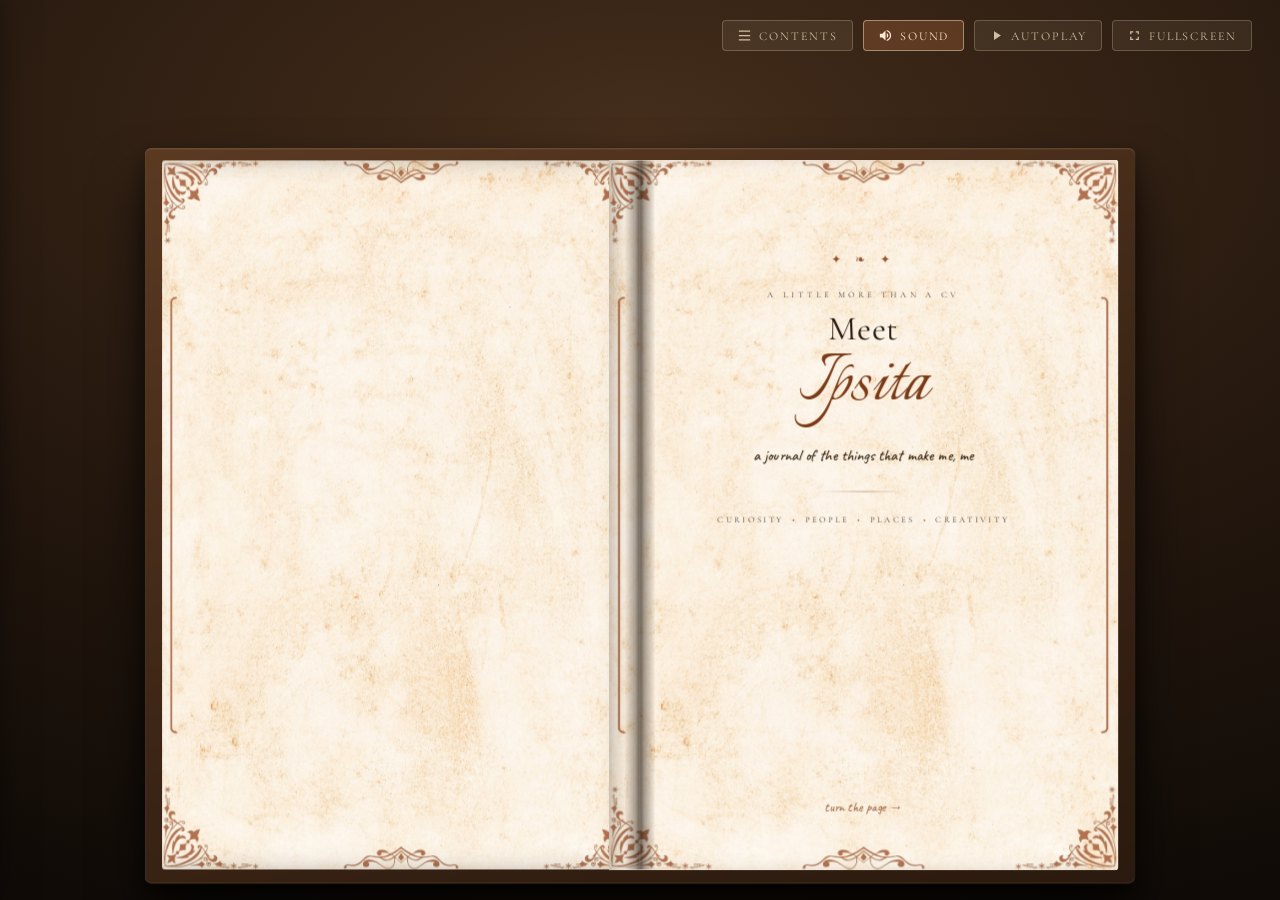
==== index.html @ 5d0238d7 "feat: Add 'So, that\'s me' closing reflection from uploads" ====
<!DOCTYPE html>
<html lang="en">
<head>
  <meta charset="UTF-8">
  <meta name="viewport" content="width=device-width, initial-scale=1.0, maximum-scale=1.0, user-scalable=no">
  <title>Ipsita — A Creative CV, Kept as a Journal</title>
  <meta name="description" content="A creative journal-style CV: A record of curiosity, people, places, and creativity.">
  <meta name="theme-color" content="#1d140d">

  <!-- Google Fonts -->
  <link rel="preconnect" href="https://fonts.googleapis.com">
  <link rel="preconnect" href="https://fonts.gstatic.com" crossorigin>
  <link href="https://fonts.googleapis.com/css2?family=Caveat:wght@400;500;600;700&family=Cormorant+Garamond:ital,wght@0,400;0,500;0,600;0,700;1,400;1,600&family=Italianno&display=swap" rel="stylesheet">
  
  <link rel="stylesheet" href="style.css">
</head>
<body>
  <div id="app-root">

    <!-- Top App Bar / Navigation Header -->
    <header class="app-header">
      <!-- Quick Action Controls -->
      <div class="header-controls">
        <button id="btn-toc" class="ctrl-btn" title="Table of Contents" aria-label="Table of Contents">
          <svg class="ctrl-icon" viewBox="0 0 24 24"><path fill="currentColor" d="M3,4H21V6H3V4M3,11H21V13H3V11M3,18H21V20H3V18Z"/></svg>
          <span class="btn-label">Contents</span>
        </button>

        <button id="btn-sound" class="ctrl-btn active" title="Toggle Sound (M)" aria-label="Toggle Sound">
          <svg class="ctrl-icon icon-sound-on" viewBox="0 0 24 24"><path fill="currentColor" d="M14,3.23V5.29C16.89,6.15 19,8.83 19,12C19,15.17 16.89,17.85 14,18.71V20.77C18.01,19.86 21,16.28 21,12C21,7.72 18.01,4.14 14,3.23M16.5,12C16.5,10.23 15.5,8.71 14,7.97V16C15.5,15.29 16.5,13.77 16.5,12M3,9V15H7L12,20V4L7,9H3Z"/></svg>
          <svg class="ctrl-icon icon-sound-off" viewBox="0 0 24 24"><path fill="currentColor" d="M12,4L9.91,6.09L12,8.18M4.27,3L3,4.27L7.73,9H3V15H7L12,20V13.27L16.25,17.53C15.58,18.04 14.83,18.45 14,18.7V20.77C15.38,20.45 16.63,19.82 17.68,18.96L19.73,21L21,19.73L4.27,3M19,12C19,12.82 18.83,13.61 18.53,14.32L20.07,15.86C20.66,14.69 21,13.39 21,12C21,7.72 18.01,4.14 14,3.23V5.29C16.89,6.15 19,8.83 19,12M16.5,12C16.5,10.23 15.5,8.71 14,7.97V10.18L16.45,12.63C16.5,12.43 16.5,12.21 16.5,12Z"/></svg>
          <span class="btn-label">Sound</span>
        </button>

        <button id="btn-autoplay" class="ctrl-btn" title="Autoplay Slideshow (P)" aria-label="Toggle Autoplay">
          <svg class="ctrl-icon icon-play" viewBox="0 0 24 24"><path fill="currentColor" d="M8,5.14V19.14L19,12.14L8,5.14Z"/></svg>
          <svg class="ctrl-icon icon-pause" viewBox="0 0 24 24"><path fill="currentColor" d="M14,19H18V5H14M6,19H10V5H6V19Z"/></svg>
          <span class="btn-label">Autoplay</span>
        </button>

        <button id="btn-fullscreen" class="ctrl-btn" title="Fullscreen (F)" aria-label="Toggle Fullscreen">
          <svg class="ctrl-icon icon-fs-enter" viewBox="0 0 24 24"><path fill="currentColor" d="M5,5H10V7H7V10H5V5M14,5H19V10H17V7H14V5M17,14H19V19H14V17H17V14M10,17V19H5V14H7V17H10Z"/></svg>
          <svg class="ctrl-icon icon-fs-exit" viewBox="0 0 24 24"><path fill="currentColor" d="M14,14H19V16H16V19H14V14M5,14H10V19H8V16H5V14M8,5H10V10H5V8H8V5M19,8V10H14V5H16V8H19Z"/></svg>
          <span class="btn-label">Fullscreen</span>
        </button>
      </div>
    </header>

    <!-- Main Stage / 3D Book Experience Viewport -->
    <main class="stage-container" id="stage-container">
      
      <!-- Scalable Book Wrapper with 3D Depth & Leather Binding Cover Shadow -->
      <div class="book-scaler" id="book-scaler">
        <div class="book-case" id="book-case">

          <!-- Outer Leather Hardcover Binding -->
          <div class="book-cover-back"></div>
          
          <!-- Book Base Shadows & Spine Ambient Gradients -->
          <div class="book-page-underlay left-underlay"></div>
          <div class="book-page-underlay right-underlay"></div>
          <div class="book-spine"></div>
          <div class="book-spine-highlight"></div>

          <!-- Click Intercept Zones for Left / Right Pages -->
          <div class="turn-click-zone left-zone" id="zone-prev" title="Previous Page (←)" aria-label="Previous Page"></div>
          <div class="turn-click-zone right-zone" id="zone-next" title="Next Page (→)" aria-label="Next Page"></div>

          <!-- ============================================== -->
          <!-- LEAF 0 : COVER (Front) / P02 ABOUT ME (Back) -->
          <!-- ============================================== -->
          <div class="leaf leaf-0" id="leaf-0">
            <!-- Front Face: Book Cover (Page 01) -->
            <div class="page-face face-front cover-page">
              <div class="page-inner cover-inner">
                <div class="journal-flourish">✦ ❧ ✦</div>
                <div class="cover-subtitle">A little more than a CV</div>
                <h1 class="cover-title">
                  Meet<br>
                  <span class="cover-name">Ipsita</span>
                </h1>
                <p class="cover-tagline">a journal of the things that make me, me</p>
                <div class="cover-divider"></div>
                <div class="cover-pillars">
                  <span>curiosity</span><i class="dot">•</i>
                  <span>people</span><i class="dot">•</i>
                  <span>places</span><i class="dot">•</i>
                  <span>creativity</span>
                </div>
                <div class="cover-prompt">turn the page →</div>
              </div>
              <div class="page-shadow"></div>
            </div>

            <!-- Back Face: Page 02 (About Me Narrative) -->
            <div class="page-face face-back">
              <div class="page-inner">
                <div class="page-header-row">
                  <span class="page-num-top">02</span>
                  <h2 class="page-headline">About Me</h2>
                </div>

                <div class="about-hero-quote">
                  “Curious by nature. Creative in thought. Driven by impact.”
                </div>

                <div class="about-cards-list">
                  <div class="about-card-item">
                    <b class="about-card-title">From Engineering to Innovation</b>
                    <p class="about-card-text">My journey has taken me from <strong>engineering machines at John Deere</strong> to exploring <strong>AI, automation and innovation</strong>, including contributing to a <strong>patent</strong>.</p>
                  </div>

                  <div class="about-card-item">
                    <b class="about-card-title">Gold Medalist & MBA Candidate</b>
                    <p class="about-card-text">A <strong>Mechanical Engineering Gold Medalist from NIT Surat</strong>, now pursuing my <strong>MBA at IIM Mumbai</strong>, I enjoy stepping into unfamiliar spaces, learning quickly and turning ideas into action.</p>
                  </div>

                  <div class="about-card-item">
                    <b class="about-card-title">What Drives Me Most</b>
                    <p class="about-card-text">What drives me most is <strong>creating meaningful impact</strong> — for people, businesses and the world around them.</p>
                  </div>
                </div>

                <div class="page-footer-num">— 2 —</div>
              </div>
              <div class="page-shadow"></div>
            </div>
          </div>

          <!-- ============================================== -->
          <!-- LEAF 1 : P03 PORTRAIT / P04 WHAT PULLS ME IN -->
          <!-- ============================================== -->
          <div class="leaf leaf-1" id="leaf-1">
            <!-- Front Face: Page 03 (Portrait Photo Spread) -->
            <div class="page-face face-front plate-face">
              <div class="page-inner plate-inner">
                <div class="plate-tag">Ipsita · Portrait</div>
                <div class="polaroid-frame polaroid-portrait polaroid-rot-1" data-photo="assets/portrait.png" data-caption="Curious by nature. Creative in thought. Driven by impact." data-note="Ipsita — Mechanical Engineering Gold Medalist (NIT Surat) & MBA Candidate (IIM Mumbai).">
                  <img src="assets/portrait.png" alt="Ipsita Portrait" class="polaroid-img portrait-img">
                  <div class="photo-expand-badge">
                    <svg viewBox="0 0 24 24"><path fill="currentColor" d="M10,21V19H6.41L10.91,14.5L9.5,13.09L5,17.59V14H3V21H10M14.5,10.91L19,6.41V10H21V3H14V5H17.59L13.09,9.5L14.5,10.91Z"/></svg>
                    <span>View</span>
                  </div>
                </div>
                <div class="plate-script">Curious by nature. Creative in thought.</div>
                <div class="page-footer-num">— 3 —</div>
              </div>
              <div class="page-shadow"></div>
            </div>

            <!-- Back Face: Page 04 (What pulls me in) -->
            <div class="page-face face-back">
              <div class="page-inner">
                <div class="page-header-row">
                  <span class="page-num-top">04</span>
                  <h2 class="page-headline">What pulls me in</h2>
                </div>

                <div class="pulls-grid">
                  <div class="pull-item">
                    <b class="pull-title">Seeing the world — really seeing it.</b>
                    <p class="pull-desc">Travel is how I understand that the world is bigger than any single perspective, mine included. I want to experience places firsthand and meet the people who make them what they are.</p>
                  </div>
                  <div class="pull-item">
                    <b class="pull-title">Creating something out of nothing.</b>
                    <p class="pull-desc">A blank page becoming a sketch, a photograph or an idea gives me a particular kind of joy. I love making.</p>
                  </div>
                  <div class="pull-item">
                    <b class="pull-title">Making people feel seen.</b>
                    <p class="pull-desc">A remembered detail, a message at the right time or simply making someone smile can change a day. That matters to me.</p>
                  </div>
                  <div class="pull-item">
                    <b class="pull-title">Growing, constantly.</b>
                    <p class="pull-desc">New skills, new perspectives and new experiences keep me moving. I never want to be finished learning.</p>
                  </div>
                </div>

                <div class="page-footer-num">— 4 —</div>
              </div>
              <div class="page-shadow"></div>
            </div>
          </div>

          <!-- ============================================== -->
          <!-- LEAF 2 : PLATE I (Places) / P06 BEAUTY -->
          <!-- ============================================== -->
          <div class="leaf leaf-2" id="leaf-2">
            <!-- Front Face: Page 05 (Plate I - Places) -->
            <div class="page-face face-front plate-face">
              <div class="page-inner plate-inner">
                <div class="plate-tag">Plate I · Places</div>
                <div class="polaroid-frame polaroid-rot-1" data-photo="assets/img1.png" data-caption="Seeing the world — really seeing it." data-note="Travel polaroids: beaches, mountains, family adventures, historic temples, and discovering the world.">
                  <img src="assets/img1.png" alt="Plate I: Places & Travel" class="polaroid-img">
                  <div class="photo-expand-badge">
                    <svg viewBox="0 0 24 24"><path fill="currentColor" d="M10,21V19H6.41L10.91,14.5L9.5,13.09L5,17.59V14H3V21H10M14.5,10.91L19,6.41V10H21V3H14V5H17.59L13.09,9.5L14.5,10.91Z"/></svg>
                    <span>View</span>
                  </div>
                </div>
                <div class="plate-script">Seeing the world — really seeing it.</div>
                <div class="page-footer-num">— 5 —</div>
              </div>
              <div class="page-shadow"></div>
            </div>

            <!-- Back Face: Page 06 (What beauty means to me) -->
            <div class="page-face face-back">
              <div class="page-inner">
                <div class="page-header-row">
                  <span class="page-num-top">06</span>
                  <h2 class="page-headline">What beauty means to me</h2>
                </div>

                <div class="essay-body">
                  <p class="essay-quote">Beauty, to me, is natural.</p>
                  <p class="essay-p">Every flower is beautiful in its own way. Every tree, every waterfall, every mountain, every feather, every animal, every imperfect little thing in nature has its own character.</p>
                  <p class="essay-p">I've realised that the most beautiful things aren't usually trying to be beautiful. They simply exist as themselves.</p>
                  <p class="essay-p">A flower doesn't need to be the biggest flower. A tree doesn't need perfect symmetry. A landscape doesn't need a filter.</p>
                  <p class="essay-p">That is what beauty means to me: <strong class="highlight-text">being fully what you are, with care rather than correction.</strong></p>
                </div>

                <div class="page-footer-num">— 6 —</div>
              </div>
              <div class="page-shadow"></div>
            </div>
          </div>

          <!-- ============================================== -->
          <!-- LEAF 3 : PLATE II (Nature) / P08 BRAND -->
          <!-- ============================================== -->
          <div class="leaf leaf-3" id="leaf-3">
            <!-- Front Face: Page 07 (Plate II - Nature) -->
            <div class="page-face face-front plate-face">
              <div class="page-inner plate-inner">
                <div class="plate-tag">Plate II · Nature</div>
                <div class="polaroid-frame polaroid-rot-2" data-photo="assets/img2.png" data-caption="“Nature doesn't try. It simply is.”" data-note="Gir National Park safari, lioness drinking, wildlife moments, and untouched natural beauty.">
                  <img src="assets/img2.png" alt="Plate II: Nature" class="polaroid-img">
                  <div class="photo-expand-badge">
                    <svg viewBox="0 0 24 24"><path fill="currentColor" d="M10,21V19H6.41L10.91,14.5L9.5,13.09L5,17.59V14H3V21H10M14.5,10.91L19,6.41V10H21V3H14V5H17.59L13.09,9.5L14.5,10.91Z"/></svg>
                    <span>View</span>
                  </div>
                </div>
                <blockquote class="plate-quote">“Nature doesn't try. It simply is.”</blockquote>
                <div class="page-footer-num">— 7 —</div>
              </div>
              <div class="page-shadow"></div>
            </div>

            <!-- Back Face: Page 08 (The L'Oréal brand I relate to most) -->
            <div class="page-face face-back">
              <div class="page-inner">
                <div class="page-header-row">
                  <span class="page-num-top">08</span>
                  <h2 class="page-headline brand-headline">The L'Oréal brand I relate to most</h2>
                </div>

                <div class="brand-showcase-box">
                  <div class="brand-logo-wrap">
                    <img src="assets/lrp-logo.png" alt="La Roche-Posay Laboratoire Dermatologique" class="brand-logo-img">
                  </div>
                  <div class="brand-divider"></div>
                  <p class="brand-motto">Quiet confidence. Care backed by understanding.</p>
                  
                  <div class="brand-copy">
                    <p class="brand-p">What draws me to La Roche-Posay is its philosophy of paying attention to what people genuinely need. It doesn't feel like beauty for the sake of beauty; it feels like care with a purpose.</p>
                    <p class="brand-p">I relate to that restraint. I would rather let something speak through what it actually does than through how loudly it presents itself.</p>
                    <p class="brand-p">There is also something very human about caring for people on the days when they don't feel their best. To me, beauty should make people feel comfortable being themselves — not pressure them into becoming someone else.</p>
                  </div>

                  <div class="brand-tagline">Care first. Confidence follows.</div>
                </div>

                <div class="page-footer-num">— 8 —</div>
              </div>
              <div class="page-shadow"></div>
            </div>
          </div>

          <!-- ============================================== -->
          <!-- LEAF 4 : P09 STRENGTHS / P10 GROWTH I -->
          <!-- ============================================== -->
          <div class="leaf leaf-4" id="leaf-4">
            <!-- Front Face: Page 09 (My strengths) -->
            <div class="page-face face-front">
              <div class="page-inner">
                <div class="page-header-row">
                  <span class="page-num-top">09</span>
                  <h2 class="page-headline">My strengths</h2>
                </div>

                <div class="traits-list">
                  <div class="trait-row">
                    <span class="trait-num">01</span>
                    <div class="trait-content">
                      <b class="trait-title">I'm comfortable being a beginner.</b>
                      <p class="trait-desc">I don't mind not knowing things. When I'm dropped into something unfamiliar, I can usually find my footing reasonably quickly — mostly because I'm not embarrassed to ask basic questions or start at the bottom.</p>
                    </div>
                  </div>

                  <div class="trait-row">
                    <span class="trait-num">02</span>
                    <div class="trait-content">
                      <b class="trait-title">I tend to notice things.</b>
                      <p class="trait-desc">Small details, a shift in someone's tone, the thing nobody quite said. I think sketching did this to me — you can't draw something until you've actually looked at it properly. It's carried over into how I read situations and people.</p>
                    </div>
                  </div>

                  <div class="trait-row">
                    <span class="trait-num">03</span>
                    <div class="trait-content">
                      <b class="trait-title">I try not to do things halfway.</b>
                      <p class="trait-desc">If I've taken something on, I'd rather give it proper attention than spread myself across too much. I'd like to think people can rely on me to see things through.</p>
                    </div>
                  </div>

                  <div class="trait-row">
                    <span class="trait-num">04</span>
                    <div class="trait-content">
                      <b class="trait-title">I care about the people I work with.</b>
                      <p class="trait-desc">Not as a strategy — I just do. I remember what people tell me, and I usually notice when someone's having a hard time. I think teams work better when someone's paying attention to that.</p>
                    </div>
                  </div>
                </div>

                <div class="traits-footer-note">
                  The same thing that makes me over-polish also makes me thorough. I'm not trying to be a different person — just a better-calibrated one.
                </div>

                <div class="page-footer-num">— 9 —</div>
              </div>
              <div class="page-shadow"></div>
            </div>

            <!-- Back Face: Page 10 (My growth edges I) -->
            <div class="page-face face-back">
              <div class="page-inner">
                <div class="page-header-row">
                  <span class="page-num-top">10</span>
                  <h2 class="page-headline">My growth edges</h2>
                </div>

                <div class="growth-cards">
                  <div class="growth-card">
                    <div class="growth-header">
                      <span class="growth-num">01</span>
                      <b class="growth-title">I can take on too much myself.</b>
                    </div>
                    <p class="growth-body">I tend to take ownership seriously, which sometimes means I try to carry more than I need to. My instinct is often to solve things myself before involving others.</p>
                    <div class="growth-action-label">What I'm doing about it:</div>
                    <p class="growth-action-text">I've started involving people earlier and being more deliberate about what actually needs my ownership versus what can be shared. I'm learning that good ownership isn't doing everything yourself — it's making sure the right things get done.</p>
                  </div>

                  <div class="growth-card">
                    <div class="growth-header">
                      <span class="growth-num">02</span>
                      <b class="growth-title">I can get too absorbed in a problem.</b>
                    </div>
                    <p class="growth-body">When something genuinely interests me, I can become deeply absorbed in figuring it out. The downside is that I sometimes lose sight of the bigger picture or spend longer than necessary on one part.</p>
                    <div class="growth-action-label">What I'm doing about it:</div>
                    <p class="growth-action-text">I now pause at natural checkpoints and ask myself: <i>Is this still the most valuable thing I could be working on?</i> It helps me step back without losing the curiosity that got me there.</p>
                  </div>
                </div>

                <div class="page-footer-num">— 10 —</div>
              </div>
              <div class="page-shadow"></div>
            </div>
          </div>

          <!-- ============================================== -->
          <!-- LEAF 5 : P11 GROWTH II / P12 THE UNFAMILIAR -->
          <!-- ============================================== -->
          <div class="leaf leaf-5" id="leaf-5">
            <!-- Front Face: Page 11 (My growth edges, continued) -->
            <div class="page-face face-front">
              <div class="page-inner">
                <div class="page-header-row">
                  <span class="page-num-top">11</span>
                  <h2 class="page-headline italic-headline">My growth edges, continued</h2>
                </div>

                <div class="growth-cards">
                  <div class="growth-card">
                    <div class="growth-header">
                      <span class="growth-num">03</span>
                      <b class="growth-title">I don't always speak up immediately.</b>
                    </div>
                    <p class="growth-body">I tend to observe before I speak. I like understanding the context and hearing different perspectives first, but sometimes that means I take longer than I should to put my own view forward.</p>
                    <div class="growth-action-label">What I'm doing about it:</div>
                    <p class="growth-action-text">I've started challenging myself to contribute earlier, even if my thought isn't fully formed. I've realised that a perspective doesn't have to be perfect to be useful.</p>
                  </div>

                  <div class="growth-card">
                    <div class="growth-header">
                      <span class="growth-num">04</span>
                      <b class="growth-title">I find it difficult to say no to interesting opportunities.</b>
                    </div>
                    <p class="growth-body">I'm naturally curious, so when something new comes up, my first instinct is usually <i>why not?</i> That can sometimes leave me juggling too many things at once.</p>
                    <div class="growth-action-label">What I'm doing about it:</div>
                    <p class="growth-action-text">I now look at what an opportunity will replace before saying yes to it. I'm learning that being curious about everything doesn't mean I have to pursue everything.</p>
                  </div>
                </div>

                <div class="growth-footer-note">
                  I'm not trying to become less curious or less involved — I'm learning to direct those instincts better.
                </div>

                <div class="page-footer-num">— 11 —</div>
              </div>
              <div class="page-shadow"></div>
            </div>

            <!-- Back Face: Page 12 (Say yes to the unfamiliar) -->
            <div class="page-face face-back">
              <div class="page-inner">
                <div class="page-header-row">
                  <span class="page-num-top">12</span>
                  <h2 class="page-headline">Say yes to the unfamiliar.</h2>
                </div>

                <div class="essay-body">
                  <p class="essay-quote">I am down for any new experience.</p>
                  <p class="essay-p">Put me somewhere I've never been, ask me to try something I've never tried, introduce me to a culture I don't know — I'm in.</p>
                  <p class="essay-p">For me, memorable moments usually begin with a little uncertainty. An adventure activity, a new performance, a wildlife sighting, a completely different landscape — I like the feeling of not knowing exactly what comes next.</p>
                  <p class="essay-p">I don't want a life that feels pre-written. I want stories I couldn't have planned.</p>
                </div>

                <div class="page-footer-num">— 12 —</div>
              </div>
              <div class="page-shadow"></div>
            </div>
          </div>

          <!-- ============================================== -->
          <!-- LEAF 6 : PLATE III (Unfamiliar) / P14 MOMENTS -->
          <!-- ============================================== -->
          <div class="leaf leaf-6" id="leaf-6">
            <!-- Front Face: Page 13 (Plate III - The unfamiliar) -->
            <div class="page-face face-front plate-face">
              <div class="page-inner plate-inner">
                <div class="plate-tag">Plate III · The unfamiliar</div>
                <div class="polaroid-frame polaroid-rot-1" data-photo="assets/img3.png" data-caption="New places. New people. New stories." data-note="Snorkeling, Kathakali traditional performance, mountain river ziplining, and parasailing.">
                  <img src="assets/img3.png" alt="Plate III: The Unfamiliar" class="polaroid-img">
                  <div class="photo-expand-badge">
                    <svg viewBox="0 0 24 24"><path fill="currentColor" d="M10,21V19H6.41L10.91,14.5L9.5,13.09L5,17.59V14H3V21H10M14.5,10.91L19,6.41V10H21V3H14V5H17.59L13.09,9.5L14.5,10.91Z"/></svg>
                    <span>View</span>
                  </div>
                </div>
                <div class="plate-script">New places. New people. New stories.</div>
                <div class="page-footer-num">— 13 —</div>
              </div>
              <div class="page-shadow"></div>
            </div>

            <!-- Back Face: Page 14 (Catch the moment) -->
            <div class="page-face face-back">
              <div class="page-inner">
                <div class="page-header-row">
                  <span class="page-num-top">14</span>
                  <h2 class="page-headline">Sometimes, I catch the moment.</h2>
                </div>

                <div class="essay-body">
                  <p class="essay-quote">A small fun fact.</p>
                  <p class="essay-p">I sometimes surprise myself by taking genuinely good photographs of nature.</p>
                  <p class="essay-p">Not for the grid. Not because I planned the shot. Just because something stopped me in my tracks — the light, a feather, a sunset, a tree in bloom — and I happened to have my camera.</p>
                </div>

                <div class="page-footer-num">— 14 —</div>
              </div>
              <div class="page-shadow"></div>
            </div>
          </div>

          <!-- ============================================== -->
          <!-- LEAF 7 : PLATE IV (Photographs) / P16 MAKING -->
          <!-- ============================================== -->
          <div class="leaf leaf-7" id="leaf-7">
            <!-- Front Face: Page 15 (Plate IV - Photographs) -->
            <div class="page-face face-front plate-face">
              <div class="page-inner plate-inner">
                <div class="plate-tag">Plate IV · Photographs</div>
                <div class="polaroid-frame polaroid-rot-2" data-photo="assets/img4.png" data-caption="I like keeping proof of the moments I almost walked past." data-note="Lake sunsets, twilight clouds, heart-shaped tree canopy, spring blooms, and floating feather.">
                  <img src="assets/img4.png" alt="Plate IV: Photographs" class="polaroid-img">
                  <div class="photo-expand-badge">
                    <svg viewBox="0 0 24 24"><path fill="currentColor" d="M10,21V19H6.41L10.91,14.5L9.5,13.09L5,17.59V14H3V21H10M14.5,10.91L19,6.41V10H21V3H14V5H17.59L13.09,9.5L14.5,10.91Z"/></svg>
                    <span>View</span>
                  </div>
                </div>
                <div class="plate-script font-smaller">I like keeping proof of the moments I almost walked past.</div>
                <div class="page-footer-num">— 15 —</div>
              </div>
              <div class="page-shadow"></div>
            </div>

            <!-- Back Face: Page 16 (I like making things) -->
            <div class="page-face face-back">
              <div class="page-inner">
                <div class="page-header-row">
                  <span class="page-num-top">16</span>
                  <h2 class="page-headline">I like making things.</h2>
                </div>

                <div class="essay-body">
                  <p class="essay-quote">Creating something out of nothing.</p>
                  <p class="essay-p">There is a feeling I chase: the moment a blank page stops being blank.</p>
                  <p class="essay-p">Sometimes it becomes a sketch. Sometimes a photograph. Sometimes an idea that didn't exist five minutes ago.</p>
                  <p class="essay-p">The medium changes. The instinct doesn't.</p>
                  <p class="essay-p">I also love noticing details — light, colour, texture, expressions, the tiny things other people walk past. Looking closely is part of how I create.</p>
                </div>

                <div class="page-footer-num">— 16 —</div>
              </div>
              <div class="page-shadow"></div>
            </div>
          </div>

          <!-- ============================================== -->
          <!-- LEAF 8 : PLATE V (Making) / P18 FIN (Back Cover) -->
          <!-- ============================================== -->
          <div class="leaf leaf-8" id="leaf-8">
            <!-- Front Face: Page 17 (Plate V - Making) -->
            <div class="page-face face-front plate-face">
              <div class="page-inner plate-inner">
                <div class="plate-tag">Plate V · Making</div>
                <div class="polaroid-frame polaroid-rot-1" data-photo="assets/img5.png" data-caption="The medium changes. The instinct doesn't." data-note="Artistic creation, hand sketches, creative craft, and personal portfolio expressions.">
                  <img src="assets/img5.png" alt="Plate V: Making" class="polaroid-img">
                  <div class="photo-expand-badge">
                    <svg viewBox="0 0 24 24"><path fill="currentColor" d="M10,21V19H6.41L10.91,14.5L9.5,13.09L5,17.59V14H3V21H10M14.5,10.91L19,6.41V10H21V3H14V5H17.59L13.09,9.5L14.5,10.91Z"/></svg>
                    <span>View</span>
                  </div>
                </div>
                <div class="plate-script">The medium changes. The instinct doesn't.</div>
                <div class="page-footer-num">— 17 —</div>
              </div>
              <div class="page-shadow"></div>
            </div>

            <!-- Back Face: Page 18 (So, that's me. / Fin.) -->
            <div class="page-face face-back closing-face">
              <div class="page-inner closing-inner">
                <div class="journal-flourish">❧ ✦ ❧</div>
                <div class="closing-me-title">So, that's me.</div>
                
                <div class="closing-statement-box">
                  <p class="closing-statement">I am curious about the world, open to experiences, drawn to beauty in its natural form, and happiest when I am learning, creating or making someone feel a little more seen.</p>
                  
                  <p class="closing-chapter">I don't have every chapter figured out yet.</p>
                  
                  <div class="closing-honestly">
                    And honestly,<br>
                    <span class="closing-like-it">I like it that way.</span>
                  </div>
                  
                  <div class="closing-signature">— Ipsita</div>
                </div>

                <div class="closing-pillars">
                  <span>curiosity</span><i class="dot">•</i>
                  <span>people</span><i class="dot">•</i>
                  <span>places</span><i class="dot">•</i>
                  <span>creativity</span>
                </div>

                <!-- Personal Seal Wax Stamp -->
                <div class="wax-seal" title="Ipsita's Seal">
                  <span class="seal-letter">I</span>
                </div>

                <div class="closing-footer-box">
                  <div class="closing-byline">Written and assembled by Ipsita</div>
                  <div class="page-footer-num">— 18 —</div>
                </div>
              </div>
              <div class="page-shadow"></div>
            </div>
          </div>

        </div>
      </div>

    </main>

    <!-- Bottom Navigation Bar & Timeline Scrubber -->
    <footer class="app-footer">
      <div class="footer-nav-container">
        <button id="btn-prev" class="nav-arrow-btn" aria-label="Previous Spread (←)">
          <svg viewBox="0 0 24 24"><path fill="currentColor" d="M15.41,16.58L10.83,12L15.41,7.41L14,6L8,12L14,18L15.41,16.58Z"/></svg>
          <span>Back</span>
        </button>

        <!-- Timeline Scrubber & Thumbnails -->
        <div class="timeline-slider-wrap">
          <div class="page-indicator-badge" id="page-counter-badge">Cover</div>
          
          <div class="timeline-track" id="timeline-track">
            <div class="timeline-progress" id="timeline-progress"></div>
            <!-- Interactive page node dots for 9 leaves -->
            <button class="time-node active" data-flip="0" title="Cover"></button>
            <button class="time-node" data-flip="1" title="Pages 2 – 3: About Me & Portrait"></button>
            <button class="time-node" data-flip="2" title="Pages 4 – 5: What pulls me in & Plate I"></button>
            <button class="time-node" data-flip="3" title="Pages 6 – 7: Beauty & Plate II"></button>
            <button class="time-node" data-flip="4" title="Pages 8 – 9: Brand & Strengths"></button>
            <button class="time-node" data-flip="5" title="Pages 10 – 11: Growth Edges"></button>
            <button class="time-node" data-flip="6" title="Pages 12 – 13: The Unfamiliar & Plate III"></button>
            <button class="time-node" data-flip="7" title="Pages 14 – 15: Moments & Plate IV"></button>
            <button class="time-node" data-flip="8" title="Pages 16 – 17: Making & Plate V"></button>
            <button class="time-node" data-flip="9" title="Page 18: Fin."></button>
          </div>
        </div>

        <button id="btn-next" class="nav-arrow-btn" aria-label="Next Spread (→)">
          <span>Next</span>
          <svg viewBox="0 0 24 24"><path fill="currentColor" d="M8.59,16.58L13.17,12L8.59,7.41L10,6L16,12L10,18L8.59,16.58Z"/></svg>
        </button>
      </div>

      <!-- Quick Hint -->
      <div class="footer-shortcuts-hint">
        Use <kbd>←</kbd> <kbd>→</kbd> or click page edges &bull; Swipe on mobile &bull; <kbd>M</kbd> Mute &bull; <kbd>F</kbd> Fullscreen
      </div>
    </footer>

    <!-- Table of Contents Slide-Out Drawer -->
    <aside class="toc-drawer" id="toc-drawer" aria-hidden="true">
      <div class="toc-header">
        <div class="toc-title-box">
          <span class="toc-sub">Journal Index</span>
          <h3 class="toc-title">Table of Contents</h3>
        </div>
        <button id="btn-close-toc" class="toc-close-btn" aria-label="Close Table of Contents">
          <svg viewBox="0 0 24 24"><path fill="currentColor" d="M19,6.41L17.59,5L12,10.59L6.41,5L5,6.41L10.59,12L5,17.59L6.41,19L12,13.41L17.59,19L19,17.59L13.41,12L19,6.41Z"/></svg>
        </button>
      </div>

      <nav class="toc-list" id="toc-list">
        <a href="#cover" class="toc-item active" data-flip="0">
          <span class="toc-num">01</span>
          <div class="toc-meta">
            <b class="toc-name">Cover</b>
            <span class="toc-desc">Meet Ipsita — A Little More Than a CV</span>
          </div>
        </a>

        <a href="#about" class="toc-item" data-flip="1">
          <span class="toc-num">02 – 03</span>
          <div class="toc-meta">
            <b class="toc-name">About Me & Portrait</b>
            <span class="toc-desc">John Deere, AI Patent, NIT Surat, IIM Mumbai</span>
          </div>
        </a>

        <a href="#pulls" class="toc-item" data-flip="2">
          <span class="toc-num">04 – 05</span>
          <div class="toc-meta">
            <b class="toc-name">What pulls me in</b>
            <span class="toc-desc">Seeing the world, making & Plate I (Places)</span>
          </div>
        </a>

        <a href="#beauty" class="toc-item" data-flip="3">
          <span class="toc-num">06 – 07</span>
          <div class="toc-meta">
            <b class="toc-name">What beauty means to me</b>
            <span class="toc-desc">Natural existence & Plate II (Nature)</span>
          </div>
        </a>

        <a href="#brand" class="toc-item" data-flip="4">
          <span class="toc-num">08 – 09</span>
          <div class="toc-meta">
            <b class="toc-name">Brand & Strengths</b>
            <span class="toc-desc">La Roche-Posay philosophy & 4 core strengths</span>
          </div>
        </a>

        <a href="#growth" class="toc-item" data-flip="5">
          <span class="toc-num">10 – 11</span>
          <div class="toc-meta">
            <b class="toc-name">My growth edges</b>
            <span class="toc-desc">Self-awareness, ownership & focus calibration</span>
          </div>
        </a>

        <a href="#unfamiliar" class="toc-item" data-flip="6">
          <span class="toc-num">12 – 13</span>
          <div class="toc-meta">
            <b class="toc-name">Say yes to the unfamiliar</b>
            <span class="toc-desc">Uncertainty, adventures & Plate III</span>
          </div>
        </a>

        <a href="#moments" class="toc-item" data-flip="7">
          <span class="toc-num">14 – 15</span>
          <div class="toc-meta">
            <b class="toc-name">Catch the moment & Photography</b>
            <span class="toc-desc">Observational eye & Plate IV (Photographs)</span>
          </div>
        </a>

        <a href="#making" class="toc-item" data-flip="8">
          <span class="toc-num">16 – 17</span>
          <div class="toc-meta">
            <b class="toc-name">I like making things</b>
            <span class="toc-desc">Creating out of nothing & Plate V (Craft)</span>
          </div>
        </a>

        <a href="#fin" class="toc-item" data-flip="9">
          <span class="toc-num">18</span>
          <div class="toc-meta">
            <b class="toc-name">Fin.</b>
            <span class="toc-desc">The last page & personal seal</span>
          </div>
        </a>
      </nav>
    </aside>
    <div class="toc-backdrop" id="toc-backdrop"></div>

    <!-- High Resolution Photo Viewer Modal -->
    <div class="photo-modal" id="photo-modal" aria-hidden="true">
      <div class="modal-card">
        <button id="modal-close" class="modal-close-btn" aria-label="Close Photo View">
          <svg viewBox="0 0 24 24"><path fill="currentColor" d="M19,6.41L17.59,5L12,10.59L6.41,5L5,6.41L10.59,12L5,17.59L6.41,19L12,13.41L17.59,19L19,17.59L13.41,12L19,6.41Z"/></svg>
        </button>
        <div class="modal-photo-wrap">
          <img src="" alt="" id="modal-img" class="modal-img">
        </div>
        <div class="modal-details">
          <h4 id="modal-caption" class="modal-caption"></h4>
          <p id="modal-note" class="modal-note"></p>
        </div>
      </div>
    </div>

  </div>

  <!-- App Script -->
  <script src="app.js"></script>
</body>
</html>
---- style.css ----
/* ==========================================================================
   IPSITA'S JOURNAL CV — AESTHETIC 3D FLIPBOOK ENGINE & DESIGN SYSTEM
   ========================================================================== */

:root {
  --bg-deep: #140d08;
  --bg-radial: radial-gradient(120% 90% at 50% 15%, #442d1b 0%, #24170e 55%, #100b07 100%);
  --leather-base: #3b2516;
  --leather-grad: linear-gradient(160deg, #5b3a22, #3a2415 60%, #2b1a0f);
  
  --paper-bg: #f3e6cc url('assets/paper.png') center/100% 100% no-repeat;
  --paper-shadow: rgba(74, 55, 40, 0.5);
  
  --ink-primary: #24170d;
  --ink-body: #2b1d12;
  --ink-muted: #5f3a1d;
  --accent-terra: #7a3a17;
  --accent-rust: #94512a;
  --accent-gold: #c89544;
  --accent-line: rgba(122, 84, 55, 0.3);
  
  --font-serif: 'Cormorant Garamond', Georgia, serif;
  --font-hand: 'Caveat', cursive;
  --font-script: 'Italianno', cursive;
  
  --book-width: 1320px;
  --book-height: 920px;
  --leaf-width: 660px;
  --leaf-height: 920px;
  
  --ease-page: cubic-bezier(0.44, 0.06, 0.24, 1);
  --flip-duration: 1.15s;
}

*, *::before, *::after {
  box-sizing: border-box;
  margin: 0;
  padding: 0;
}

html, body {
  width: 100%;
  height: 100%;
  overflow: hidden;
  background-color: var(--bg-deep);
  color: var(--ink-body);
  font-family: var(--font-hand);
  -webkit-font-smoothing: antialiased;
  -moz-osx-font-smoothing: grayscale;
  user-select: none;
  -webkit-user-select: none;
}

::selection {
  background: rgba(168, 102, 60, 0.28);
}

a {
  color: var(--accent-rust);
  text-decoration: none;
  transition: color 0.2s ease;
}

a:hover {
  color: var(--accent-terra);
}

button {
  font-family: var(--font-serif);
  border: none;
  outline: none;
  background: none;
  cursor: pointer;
}

/* --------------------------------------------------------------------------
   App Container & Header
   -------------------------------------------------------------------------- */
#app-root {
  width: 100vw;
  height: 100vh;
  display: flex;
  flex-direction: column;
  justify-content: space-between;
  align-items: center;
  background: var(--bg-radial);
  position: relative;
  overflow: hidden;
  padding: 16px 20px;
}

.app-header {
  width: 100%;
  max-width: 1320px;
  display: flex;
  align-items: center;
  justify-content: flex-end;
  z-index: 120;
  padding: 4px 8px;
}

.header-controls {
  display: flex;
  align-items: center;
  gap: 10px;
}

.ctrl-btn {
  display: inline-flex;
  align-items: center;
  gap: 7px;
  padding: 7px 14px;
  background: rgba(240, 222, 190, 0.08);
  border: 1px solid rgba(240, 222, 190, 0.24);
  border-radius: 4px;
  color: rgba(240, 222, 190, 0.82);
  font-size: 12px;
  letter-spacing: 0.16em;
  text-transform: uppercase;
  transition: all 0.25s ease;
}

.ctrl-btn:hover {
  background: rgba(240, 222, 190, 0.18);
  border-color: rgba(240, 222, 190, 0.45);
  color: #fff;
  transform: translateY(-1px);
}

.ctrl-btn.active {
  background: rgba(168, 102, 60, 0.35);
  border-color: rgba(240, 222, 190, 0.5);
  color: #ffecd2;
}

.ctrl-icon {
  width: 15px;
  height: 15px;
}

/* Sound Icon Toggles */
.ctrl-btn .icon-sound-off { display: none; }
.ctrl-btn:not(.active) .icon-sound-on { display: none; }
.ctrl-btn:not(.active) .icon-sound-off { display: block; }

/* Autoplay Icon Toggles */
.ctrl-btn .icon-pause { display: none; }
.ctrl-btn.playing .icon-play { display: none; }
.ctrl-btn.playing .icon-pause { display: block; }

/* Fullscreen Icon Toggles */
.ctrl-btn .icon-fs-exit { display: none; }
:fullscreen .ctrl-btn .icon-fs-enter { display: none; }
:fullscreen .ctrl-btn .icon-fs-exit { display: block; }

/* --------------------------------------------------------------------------
   Stage & 3D Flipbook Core
   -------------------------------------------------------------------------- */
.stage-container {
  flex: 1;
  width: 100%;
  display: flex;
  align-items: center;
  justify-content: center;
  position: relative;
  perspective: 2600px;
  perspective-origin: 50% 48%;
  z-index: 10;
}

.book-scaler {
  width: var(--book-width);
  height: var(--book-height);
  position: relative;
  transform-origin: center center;
  transition: transform 0.2s ease-out;
}

.book-case {
  position: relative;
  width: 100%;
  height: 100%;
  transform-style: preserve-3d;
}

/* Hardcover Leather Backing */
.book-cover-back {
  position: absolute;
  top: -16px;
  left: -22px;
  right: -22px;
  bottom: -18px;
  border-radius: 8px;
  background: var(--leather-grad);
  box-shadow: 0 44px 70px rgba(0, 0, 0, 0.65), 
              0 12px 25px rgba(0, 0, 0, 0.45),
              inset 0 0 0 1px rgba(255, 225, 180, 0.12), 
              inset 0 2px 0 rgba(255, 225, 180, 0.08);
  pointer-events: none;
}

/* Static Left and Right Page Underlays */
.book-page-underlay {
  position: absolute;
  top: 0;
  width: 50%;
  height: 100%;
  background: #3a2716 url('assets/paper.png') center/100% 100% no-repeat;
  pointer-events: none;
}

.left-underlay {
  left: 0;
  box-shadow: inset -22px 0 38px -16px rgba(40, 26, 15, 0.7);
  border-radius: 4px 0 0 4px;
}

.right-underlay {
  right: 0;
  box-shadow: inset 22px 0 38px -16px rgba(40, 26, 15, 0.7);
  border-radius: 0 4px 4px 0;
}

/* Realistic Spine Shadowing */
.book-spine {
  position: absolute;
  top: 0;
  bottom: 0;
  left: 50%;
  width: 40px;
  margin-left: -20px;
  z-index: 70;
  pointer-events: none;
  background: linear-gradient(90deg, 
    rgba(36, 22, 12, 0) 0%, 
    rgba(36, 22, 12, 0.38) 35%, 
    rgba(24, 14, 8, 0.65) 50%, 
    rgba(36, 22, 12, 0.38) 65%, 
    rgba(36, 22, 12, 0) 100%);
}

.book-spine-highlight {
  position: absolute;
  top: 0;
  bottom: 0;
  left: 50%;
  width: 2px;
  margin-left: -1px;
  z-index: 75;
  background: rgba(255, 235, 195, 0.15);
  pointer-events: none;
}

/* Click Intercept Zones for Fast Page Navigation */
.turn-click-zone {
  position: absolute;
  top: 0;
  width: 50%;
  height: 100%;
  z-index: 80;
  cursor: pointer;
}

.left-zone {
  left: 0;
  cursor: w-resize;
}

.right-zone {
  right: 0;
  cursor: e-resize;
}

/* --------------------------------------------------------------------------
   3D Leaves (Double-sided Page Sheets)
   -------------------------------------------------------------------------- */
.leaf {
  position: absolute;
  top: 0;
  right: 0;
  width: var(--leaf-width);
  height: var(--leaf-height);
  transform-origin: left center;
  transform-style: preserve-3d;
  transition: transform var(--flip-duration) var(--ease-page);
  pointer-events: none;
}

.leaf.flipping-right {
  z-index: 100 !important;
}

.leaf.flipping-left {
  z-index: 100 !important;
}

/* Page Faces (Front / Back) */
.page-face {
  position: absolute;
  inset: 0;
  backface-visibility: hidden;
  -webkit-backface-visibility: hidden;
  overflow: hidden;
  background: #f3e6cc url('assets/paper.png') center/100% 100% no-repeat;
  color: var(--ink-body);
  font-family: var(--font-hand);
  font-size: 19px;
  pointer-events: auto;
}

.face-front {
  box-shadow: inset 16px 0 30px -16px var(--paper-shadow);
  border-radius: 0 4px 4px 0;
}

.face-back {
  transform: rotateY(180deg);
  box-shadow: inset -16px 0 30px -16px var(--paper-shadow);
  border-radius: 4px 0 0 4px;
}

/* Dynamic Page Lighting Shadow Layer */
.page-shadow {
  position: absolute;
  inset: 0;
  pointer-events: none;
  opacity: 0;
  transition: opacity 0.5s ease;
  background: linear-gradient(90deg, rgba(0,0,0,0.3) 0%, transparent 40%);
}

.face-back .page-shadow {
  background: linear-gradient(-90deg, rgba(0,0,0,0.3) 0%, transparent 40%);
}

/* Page Content Padding & Inner Layout */
.page-inner {
  position: absolute;
  inset: 0;
  padding: 80px 66px 62px;
  display: flex;
  flex-direction: column;
  z-index: 2;
}

/* Ornaments in Corners */
.page-ornament {
  position: absolute;
  width: 50px;
  height: 50px;
  background: url('assets/filigree.svg') center/contain no-repeat;
  opacity: 0.6;
  pointer-events: none;
}

.corner-tl { top: 22px; left: 22px; }
.corner-tr { top: 22px; right: 22px; transform: scaleX(-1); }
.corner-bl { bottom: 22px; left: 22px; transform: scaleY(-1); }
.corner-br { bottom: 22px; right: 22px; transform: scale(-1, -1); }

/* --------------------------------------------------------------------------
   Page Header & Typography
   -------------------------------------------------------------------------- */
.page-header-row {
  display: flex;
  align-items: baseline;
  gap: 14px;
  border-bottom: 1px solid var(--accent-line);
  padding-bottom: 11px;
}

.page-num-top {
  font-family: var(--font-serif);
  font-size: 13px;
  font-weight: 500;
  letter-spacing: 0.32em;
  color: var(--accent-rust);
}

.page-headline {
  margin: 0;
  font-family: var(--font-serif);
  font-weight: 500;
  font-size: 32px;
  line-height: 1.12;
  color: var(--ink-primary);
  letter-spacing: 0.01em;
}

.italic-headline {
  font-style: italic;
  font-size: 27px;
  color: rgba(38, 25, 15, 0.92);
}

.page-footer-num {
  margin-top: auto;
  text-align: center;
  font-family: var(--font-serif);
  font-size: 11px;
  letter-spacing: 0.32em;
  color: rgba(43, 29, 18, 0.66);
}

/* --------------------------------------------------------------------------
   PAGE 01: COVER PAGE
   -------------------------------------------------------------------------- */
.cover-inner {
  padding: 120px 74px 70px;
  align-items: center;
  text-align: center;
}

.journal-flourish {
  font-family: var(--font-serif);
  font-size: 15px;
  letter-spacing: 0.5em;
  color: var(--accent-rust);
}

.cover-subtitle {
  margin-top: 30px;
  font-family: var(--font-serif);
  font-size: 11px;
  letter-spacing: 0.42em;
  text-transform: uppercase;
  color: rgba(43, 29, 18, 0.84);
}

.cover-title {
  margin: 14px 0 0;
  font-family: var(--font-serif);
  font-weight: 400;
  font-size: 44px;
  line-height: 1.05;
  color: var(--ink-primary);
  letter-spacing: 0.02em;
}

.cover-name {
  display: block;
  margin-top: 2px;
  font-family: var(--font-script);
  font-size: 106px;
  line-height: 0.9;
  color: var(--accent-terra);
}

.cover-tagline {
  margin: 26px 0 0;
  font-weight: 500;
  font-size: 20.5px;
  line-height: 1.7;
  color: #33230f;
}

.cover-divider {
  width: 112px;
  height: 1px;
  margin: 30px 0;
  background: linear-gradient(90deg, transparent, rgba(141, 79, 40, 0.6), transparent);
}

.cover-pillars, .closing-pillars {
  display: flex;
  flex-wrap: wrap;
  justify-content: center;
  gap: 10px;
  font-family: var(--font-serif);
  font-size: 11px;
  letter-spacing: 0.3em;
  text-transform: uppercase;
  color: rgba(43, 29, 18, 0.86);
}

.dot {
  font-style: normal;
  color: var(--accent-rust);
}

.cover-prompt {
  margin-top: auto;
  font-size: 17.5px;
  font-weight: 500;
  color: rgba(141, 79, 40, 0.85);
  animation: promptPulse 2.4s ease-in-out infinite;
}

@keyframes promptPulse {
  0%, 100% { transform: translateX(0); opacity: 0.75; }
  50% { transform: translateX(4px); opacity: 1; }
}

/* --------------------------------------------------------------------------
   PAGE 02 & 03: ABOUT ME & PORTRAIT
   -------------------------------------------------------------------------- */
.about-hero-quote {
  margin: 22px 0 0;
  font-family: var(--font-serif);
  font-style: italic;
  font-size: 21px;
  line-height: 1.45;
  color: var(--accent-terra);
  border-left: 3px solid rgba(141, 79, 40, 0.45);
  padding-left: 16px;
}

.about-cards-list {
  margin-top: 26px;
  display: flex;
  flex-direction: column;
  gap: 16px;
}

.about-card-item {
  padding: 16px 20px;
  background: rgba(255, 252, 244, 0.4);
  border: 1px solid rgba(122, 84, 55, 0.28);
  border-radius: 2px;
}

.about-card-title {
  display: block;
  font-size: 19.5px;
  line-height: 1.35;
  font-weight: 700;
  color: var(--ink-primary);
}

.about-card-text {
  margin: 7px 0 0;
  font-size: 19px;
  line-height: 1.82;
  font-weight: 500;
  color: var(--ink-body);
  text-wrap: pretty;
}

.about-card-text strong {
  color: var(--ink-primary);
}

.polaroid-portrait {
  width: 370px;
  padding: 12px 12px 36px;
}

.portrait-img {
  width: 100%;
  max-height: 480px;
  object-fit: cover;
  border-radius: 1px;
}

/* --------------------------------------------------------------------------
   PAGE 04: WHAT PULLS ME IN
   -------------------------------------------------------------------------- */
.pulls-grid {
  margin-top: 34px;
  display: flex;
  flex-direction: column;
  gap: 24px;
}

.pull-title {
  display: block;
  font-size: 20.5px;
  line-height: 1.38;
  font-weight: 700;
  color: var(--ink-primary);
}

.pull-desc {
  margin: 6px 0 0;
  font-weight: 500;
  font-size: 19px;
  line-height: 1.82;
  color: var(--ink-body);
  text-wrap: pretty;
}

/* --------------------------------------------------------------------------
   PLATES I - V: POLAROID PHOTO ART MOUNTINGS
   -------------------------------------------------------------------------- */
.plate-inner {
  padding: 78px 72px 62px;
  align-items: center;
}

.plate-tag {
  font-family: var(--font-serif);
  font-size: 11px;
  letter-spacing: 0.42em;
  text-transform: uppercase;
  color: rgba(43, 29, 18, 0.78);
}

.polaroid-frame {
  margin-top: 20px;
  width: 416px;
  padding: 12px 12px 34px;
  background: rgba(255, 252, 244, 0.88);
  box-shadow: 0 10px 24px rgba(60, 40, 25, 0.35),
              0 2px 6px rgba(60, 40, 25, 0.15);
  position: relative;
  cursor: pointer;
  transition: transform 0.35s ease, box-shadow 0.35s ease;
  border-radius: 2px;
}

.polaroid-rot-1 { transform: rotate(-1.3deg); }
.polaroid-rot-2 { transform: rotate(1.2deg); }

.polaroid-frame:hover {
  transform: scale(1.025) rotate(0deg);
  box-shadow: 0 16px 36px rgba(60, 40, 25, 0.45);
}

.polaroid-img {
  display: block;
  width: 100%;
  height: auto;
  border-radius: 1px;
  mix-blend-mode: multiply;
}

.photo-expand-badge {
  position: absolute;
  bottom: 8px;
  right: 12px;
  display: flex;
  align-items: center;
  gap: 4px;
  font-family: var(--font-serif);
  font-size: 10px;
  letter-spacing: 0.15em;
  text-transform: uppercase;
  color: var(--accent-rust);
  opacity: 0;
  transform: translateY(3px);
  transition: all 0.25s ease;
}

.photo-expand-badge svg {
  width: 12px;
  height: 12px;
}

.polaroid-frame:hover .photo-expand-badge {
  opacity: 0.85;
  transform: translateY(0);
}

.plate-script {
  margin-top: 26px;
  text-align: center;
  font-family: var(--font-script);
  font-size: 38px;
  line-height: 1.12;
  color: var(--accent-terra);
}

.plate-script.font-smaller {
  font-size: 33px;
}

.plate-quote {
  margin: 26px 0 0;
  text-align: center;
  font-family: var(--font-serif);
  font-style: italic;
  font-size: 21px;
  line-height: 1.45;
  color: var(--ink-muted);
}

/* --------------------------------------------------------------------------
   ESSAY PAGES (04, 10, 12, 14)
   -------------------------------------------------------------------------- */
.essay-body {
  margin-top: 28px;
  display: flex;
  flex-direction: column;
  gap: 15px;
}

.essay-quote {
  margin: 0;
  font-family: var(--font-serif);
  font-style: italic;
  font-size: 19.5px;
  line-height: 1.5;
  color: var(--accent-terra);
}

.essay-p {
  font-size: 19px;
  line-height: 1.88;
  font-weight: 500;
  color: var(--ink-body);
  text-wrap: pretty;
}

.highlight-text {
  color: var(--ink-primary);
  font-weight: 700;
}

/* --------------------------------------------------------------------------
   PAGE 06: BRAND (LA ROCHE-POSAY)
   -------------------------------------------------------------------------- */
.brand-headline {
  font-size: 28px;
}

.brand-showcase-box {
  margin-top: 28px;
  padding: 34px 30px;
  border: 1px solid rgba(122, 84, 55, 0.32);
  background: rgba(255, 252, 244, 0.45);
  display: flex;
  flex-direction: column;
  align-items: center;
  text-align: center;
}

.brand-logo-wrap {
  width: 195px;
  height: auto;
}

.brand-logo-img {
  width: 100%;
  height: auto;
  display: block;
}

.brand-divider {
  width: 64px;
  height: 1px;
  margin: 14px 0 20px;
  background: rgba(141, 79, 40, 0.55);
}

.brand-motto {
  margin: 0;
  font-family: var(--font-serif);
  font-style: italic;
  font-size: 18.5px;
  line-height: 1.5;
  color: var(--accent-terra);
}

.brand-copy {
  margin-top: 20px;
  display: flex;
  flex-direction: column;
  gap: 13px;
  text-align: left;
}

.brand-p {
  font-size: 19px;
  line-height: 1.84;
  font-weight: 500;
  color: var(--ink-body);
  text-wrap: pretty;
}

.brand-tagline {
  margin-top: 24px;
  font-family: var(--font-serif);
  font-size: 11px;
  letter-spacing: 0.32em;
  text-transform: uppercase;
  color: var(--accent-rust);
}

/* --------------------------------------------------------------------------
   PAGE 07: STRENGTHS
   -------------------------------------------------------------------------- */
.traits-list {
  margin-top: 26px;
  display: flex;
  flex-direction: column;
  gap: 13px;
}

.trait-row {
  display: flex;
  gap: 16px;
}

.trait-num {
  flex: none;
  width: 30px;
  font-family: var(--font-serif);
  font-style: italic;
  font-size: 26px;
  line-height: 1;
  color: rgba(141, 79, 40, 0.65);
}

.trait-title {
  display: block;
  font-size: 19.5px;
  line-height: 1.38;
  font-weight: 700;
  color: var(--ink-primary);
}

.trait-desc {
  margin: 5px 0 0;
  font-size: 19px;
  line-height: 1.78;
  font-weight: 500;
  color: var(--ink-body);
  text-wrap: pretty;
}

.traits-footer-note, .growth-footer-note {
  margin-top: 14px;
  padding-top: 11px;
  border-top: 1px solid rgba(122, 84, 55, 0.28);
  font-size: 19px;
  line-height: 1.68;
  font-weight: 500;
  color: var(--ink-muted);
  text-wrap: pretty;
}

/* --------------------------------------------------------------------------
   PAGES 08 & 09: GROWTH EDGES
   -------------------------------------------------------------------------- */
.growth-cards {
  margin-top: 24px;
  display: flex;
  flex-direction: column;
  gap: 15px;
}

.growth-card {
  padding: 16px 22px;
  border: 1px solid rgba(122, 84, 55, 0.26);
  background: rgba(255, 252, 244, 0.4);
  border-radius: 2px;
}

.growth-header {
  display: flex;
  align-items: baseline;
  gap: 12px;
}

.growth-num {
  font-family: var(--font-serif);
  font-style: italic;
  font-size: 24px;
  line-height: 1;
  color: rgba(141, 79, 40, 0.65);
}

.growth-title {
  font-size: 19.5px;
  font-weight: 700;
  color: var(--ink-primary);
}

.growth-body {
  margin: 10px 0 0;
  font-size: 19px;
  line-height: 1.8;
  font-weight: 500;
  color: var(--ink-body);
  text-wrap: pretty;
}

.growth-action-label {
  display: block;
  margin-top: 12px;
  font-family: var(--font-serif);
  font-style: italic;
  font-size: 11px;
  letter-spacing: 0.24em;
  text-transform: uppercase;
  color: var(--accent-rust);
}

.growth-action-text {
  margin: 6px 0 0;
  font-size: 19px;
  line-height: 1.8;
  font-weight: 500;
  color: var(--ink-body);
  text-wrap: pretty;
}

/* --------------------------------------------------------------------------
   PAGE 16: FIN (CLOSING)
   -------------------------------------------------------------------------- */
.closing-inner {
  padding: 85px 76px 50px;
  align-items: center;
  text-align: center;
}

.closing-me-title {
  margin-top: 14px;
  font-family: var(--font-script);
  font-size: 78px;
  line-height: 0.95;
  color: var(--accent-terra);
}

.closing-statement-box {
  margin-top: 20px;
  max-width: 440px;
  display: flex;
  flex-direction: column;
  align-items: center;
}

.closing-statement {
  font-family: var(--font-serif);
  font-size: 19px;
  line-height: 1.8;
  font-weight: 500;
  color: var(--ink-body);
  text-wrap: pretty;
}

.closing-chapter {
  margin-top: 18px;
  font-family: var(--font-serif);
  font-size: 19px;
  line-height: 1.7;
  font-weight: 500;
  color: var(--ink-body);
}

.closing-honestly {
  margin-top: 18px;
  font-family: var(--font-script);
  font-size: 48px;
  line-height: 1.05;
  color: var(--accent-terra);
}

.closing-like-it {
  display: block;
  font-size: 58px;
  line-height: 0.95;
  color: var(--accent-terra);
}

.closing-signature {
  margin-top: 14px;
  font-family: var(--font-script);
  font-size: 38px;
  line-height: 1;
  color: var(--accent-rust);
}

.wax-seal {
  margin-top: 30px;
  width: 62px;
  height: 62px;
  border-radius: 50%;
  border: 1px solid rgba(141, 79, 40, 0.5);
  background: rgba(168, 102, 60, 0.08);
  display: flex;
  align-items: center;
  justify-content: center;
  box-shadow: 0 4px 12px rgba(60, 40, 25, 0.15);
}

.seal-letter {
  font-family: var(--font-script);
  font-size: 40px;
  line-height: 1;
  color: rgba(141, 79, 40, 0.88);
}

.closing-footer-box {
  margin-top: auto;
  display: flex;
  flex-direction: column;
  align-items: center;
  gap: 6px;
}

.closing-byline {
  font-family: var(--font-serif);
  font-size: 10px;
  letter-spacing: 0.34em;
  text-transform: uppercase;
  color: rgba(43, 29, 18, 0.66);
}

/* --------------------------------------------------------------------------
   App Footer & Timeline Navigation
   -------------------------------------------------------------------------- */
.app-footer {
  width: 100%;
  max-width: 1320px;
  display: flex;
  flex-direction: column;
  align-items: center;
  gap: 10px;
  z-index: 120;
}

.footer-nav-container {
  width: 100%;
  display: flex;
  align-items: center;
  justify-content: space-between;
  gap: 20px;
}

.nav-arrow-btn {
  display: inline-flex;
  align-items: center;
  gap: 8px;
  padding: 9px 24px;
  background: rgba(240, 222, 190, 0.09);
  border: 1px solid rgba(240, 222, 190, 0.3);
  border-radius: 4px;
  color: rgba(240, 222, 190, 0.9);
  font-size: 13px;
  letter-spacing: 0.2em;
  text-transform: uppercase;
  transition: all 0.25s ease;
}

.nav-arrow-btn svg {
  width: 16px;
  height: 16px;
}

.nav-arrow-btn:hover:not(:disabled) {
  background: rgba(240, 222, 190, 0.22);
  border-color: rgba(240, 222, 190, 0.55);
  color: #fff;
  transform: translateY(-1px);
}

.nav-arrow-btn:disabled {
  opacity: 0.35;
  cursor: not-allowed;
  transform: none;
}

/* Timeline Track & Scrubber */
.timeline-slider-wrap {
  flex: 1;
  max-width: 540px;
  display: flex;
  flex-direction: column;
  align-items: center;
  gap: 8px;
}

.page-indicator-badge {
  font-family: var(--font-serif);
  font-size: 13px;
  font-weight: 500;
  letter-spacing: 0.3em;
  color: rgba(240, 222, 190, 0.85);
  text-transform: uppercase;
}

.timeline-track {
  width: 100%;
  height: 6px;
  background: rgba(240, 222, 190, 0.15);
  border-radius: 3px;
  position: relative;
  display: flex;
  justify-content: space-between;
  align-items: center;
  padding: 0 4px;
}

.timeline-progress {
  position: absolute;
  left: 0;
  top: 0;
  bottom: 0;
  width: 0%;
  background: linear-gradient(90deg, #94512a, #d48b59);
  border-radius: 3px;
  transition: width 0.4s ease;
  pointer-events: none;
}

.time-node {
  width: 14px;
  height: 14px;
  border-radius: 50%;
  background: #2b1c12;
  border: 2px solid rgba(240, 222, 190, 0.4);
  position: relative;
  z-index: 2;
  transition: all 0.2s ease;
}

.time-node:hover {
  transform: scale(1.35);
  border-color: #ffd8a8;
  background: #7a3a17;
}

.time-node.active {
  background: #f7d498;
  border-color: #ffffff;
  box-shadow: 0 0 8px rgba(247, 212, 152, 0.8);
  transform: scale(1.2);
}

.footer-shortcuts-hint {
  font-family: var(--font-serif);
  font-size: 11px;
  letter-spacing: 0.24em;
  text-transform: uppercase;
  color: rgba(240, 222, 190, 0.42);
}

.footer-shortcuts-hint kbd {
  display: inline-block;
  padding: 1px 5px;
  background: rgba(240, 222, 190, 0.1);
  border: 1px solid rgba(240, 222, 190, 0.25);
  border-radius: 2px;
  font-size: 10px;
}

/* --------------------------------------------------------------------------
   Table of Contents Slide-Out Drawer
   -------------------------------------------------------------------------- */
.toc-drawer {
  position: fixed;
  top: 0;
  left: 0;
  bottom: 0;
  width: 380px;
  max-width: 85vw;
  background: #23170e url('assets/paper.svg') center/cover;
  box-shadow: 10px 0 35px rgba(0, 0, 0, 0.65);
  border-right: 1px solid rgba(141, 79, 40, 0.35);
  z-index: 200;
  display: flex;
  flex-direction: column;
  transform: translateX(-105%);
  transition: transform 0.38s cubic-bezier(0.16, 1, 0.3, 1);
}

.toc-drawer.open {
  transform: translateX(0);
}

.toc-backdrop {
  position: fixed;
  inset: 0;
  background: rgba(0, 0, 0, 0.55);
  backdrop-filter: blur(4px);
  -webkit-backdrop-filter: blur(4px);
  z-index: 190;
  opacity: 0;
  pointer-events: none;
  transition: opacity 0.35s ease;
}

.toc-backdrop.open {
  opacity: 1;
  pointer-events: auto;
}

.toc-header {
  padding: 32px 24px 20px;
  display: flex;
  align-items: center;
  justify-content: space-between;
  border-bottom: 1px solid rgba(122, 84, 55, 0.25);
}

.toc-sub {
  font-family: var(--font-serif);
  font-size: 10px;
  letter-spacing: 0.35em;
  text-transform: uppercase;
  color: var(--accent-rust);
}

.toc-title {
  margin: 4px 0 0;
  font-family: var(--font-serif);
  font-size: 24px;
  font-weight: 500;
  color: var(--ink-primary);
}

.toc-close-btn {
  width: 34px;
  height: 34px;
  border-radius: 50%;
  background: rgba(141, 79, 40, 0.12);
  display: flex;
  align-items: center;
  justify-content: center;
  color: var(--ink-primary);
  transition: background 0.2s ease;
}

.toc-close-btn:hover {
  background: rgba(141, 79, 40, 0.25);
}

.toc-close-btn svg {
  width: 20px;
  height: 20px;
}

.toc-list {
  flex: 1;
  overflow-y: auto;
  padding: 16px 12px;
  display: flex;
  flex-direction: column;
  gap: 6px;
}

.toc-item {
  display: flex;
  align-items: flex-start;
  gap: 14px;
  padding: 12px 14px;
  border-radius: 4px;
  transition: all 0.2s ease;
  cursor: pointer;
}

.toc-item:hover {
  background: rgba(141, 79, 40, 0.12);
}

.toc-item.active {
  background: rgba(141, 79, 40, 0.2);
  border-left: 3px solid var(--accent-terra);
}

.toc-num {
  font-family: var(--font-serif);
  font-size: 14px;
  font-weight: 600;
  letter-spacing: 0.1em;
  color: var(--accent-rust);
  min-width: 50px;
}

.toc-meta {
  display: flex;
  flex-direction: column;
  gap: 2px;
}

.toc-name {
  font-family: var(--font-serif);
  font-size: 17px;
  font-weight: 600;
  color: var(--ink-primary);
}

.toc-desc {
  font-size: 15px;
  font-weight: 500;
  color: var(--ink-muted);
}

/* --------------------------------------------------------------------------
   Photo Viewer Modal
   -------------------------------------------------------------------------- */
.photo-modal {
  position: fixed;
  inset: 0;
  background: rgba(12, 8, 5, 0.85);
  backdrop-filter: blur(8px);
  -webkit-backdrop-filter: blur(8px);
  z-index: 300;
  display: flex;
  align-items: center;
  justify-content: center;
  padding: 24px;
  opacity: 0;
  pointer-events: none;
  transition: opacity 0.3s ease;
}

.photo-modal.open {
  opacity: 1;
  pointer-events: auto;
}

.modal-card {
  max-width: 780px;
  width: 100%;
  background: #fbf5e8 url('assets/paper.svg') center/cover;
  padding: 24px 24px 28px;
  border-radius: 4px;
  box-shadow: 0 24px 50px rgba(0, 0, 0, 0.6);
  position: relative;
  transform: scale(0.94);
  transition: transform 0.3s cubic-bezier(0.16, 1, 0.3, 1);
}

.photo-modal.open .modal-card {
  transform: scale(1);
}

.modal-close-btn {
  position: absolute;
  top: 14px;
  right: 14px;
  width: 36px;
  height: 36px;
  border-radius: 50%;
  background: rgba(0, 0, 0, 0.08);
  display: flex;
  align-items: center;
  justify-content: center;
  color: var(--ink-primary);
  transition: background 0.2s ease;
  z-index: 5;
}

.modal-close-btn:hover {
  background: rgba(0, 0, 0, 0.18);
}

.modal-close-btn svg {
  width: 22px;
  height: 22px;
}

.modal-photo-wrap {
  width: 100%;
  border-radius: 2px;
  overflow: hidden;
  box-shadow: 0 6px 18px rgba(0,0,0,0.25);
  background: #2a1c12;
}

.modal-img {
  width: 100%;
  height: auto;
  display: block;
}

.modal-details {
  margin-top: 18px;
  text-align: center;
}

.modal-caption {
  font-family: var(--font-script);
  font-size: 38px;
  line-height: 1.1;
  color: var(--accent-terra);
}

.modal-note {
  margin-top: 6px;
  font-size: 18px;
  line-height: 1.5;
  color: var(--ink-muted);
}

/* --------------------------------------------------------------------------
   Responsive Layout & Breakpoints
   -------------------------------------------------------------------------- */
@media (max-width: 900px) {
  .app-header {
    padding: 2px 4px;
  }
  
  .brand-subtitle {
    display: none;
  }
  
  .btn-label {
    display: none;
  }
  
  .ctrl-btn {
    padding: 7px 9px;
  }
  
  .footer-shortcuts-hint {
    display: none;
  }
  
  .nav-arrow-btn {
    padding: 8px 16px;
  }
}

/* --------------------------------------------------------------------------
   Print Stylesheet (PDF Export Ready)
   -------------------------------------------------------------------------- */
@media print {
  body, #app-root {
    background: #fff !important;
    overflow: visible !important;
    height: auto !important;
  }
  
  .app-header, .app-footer, .toc-drawer, .toc-backdrop, .turn-click-zone, .book-spine, .book-cover-back {
    display: none !important;
  }
  
  .stage-container {
    perspective: none !important;
    display: block !important;
  }
  
  .book-scaler {
    transform: none !important;
    width: 100% !important;
    height: auto !important;
  }
  
  .leaf {
    position: relative !important;
    width: 100% !important;
    height: auto !important;
    transform: none !important;
    page-break-after: always !important;
    margin-bottom: 40px !important;
  }
  
  .page-face {
    position: relative !important;
    transform: none !important;
    height: 900px !important;
    box-shadow: none !important;
    border: 1px solid #ccc !important;
  }
}
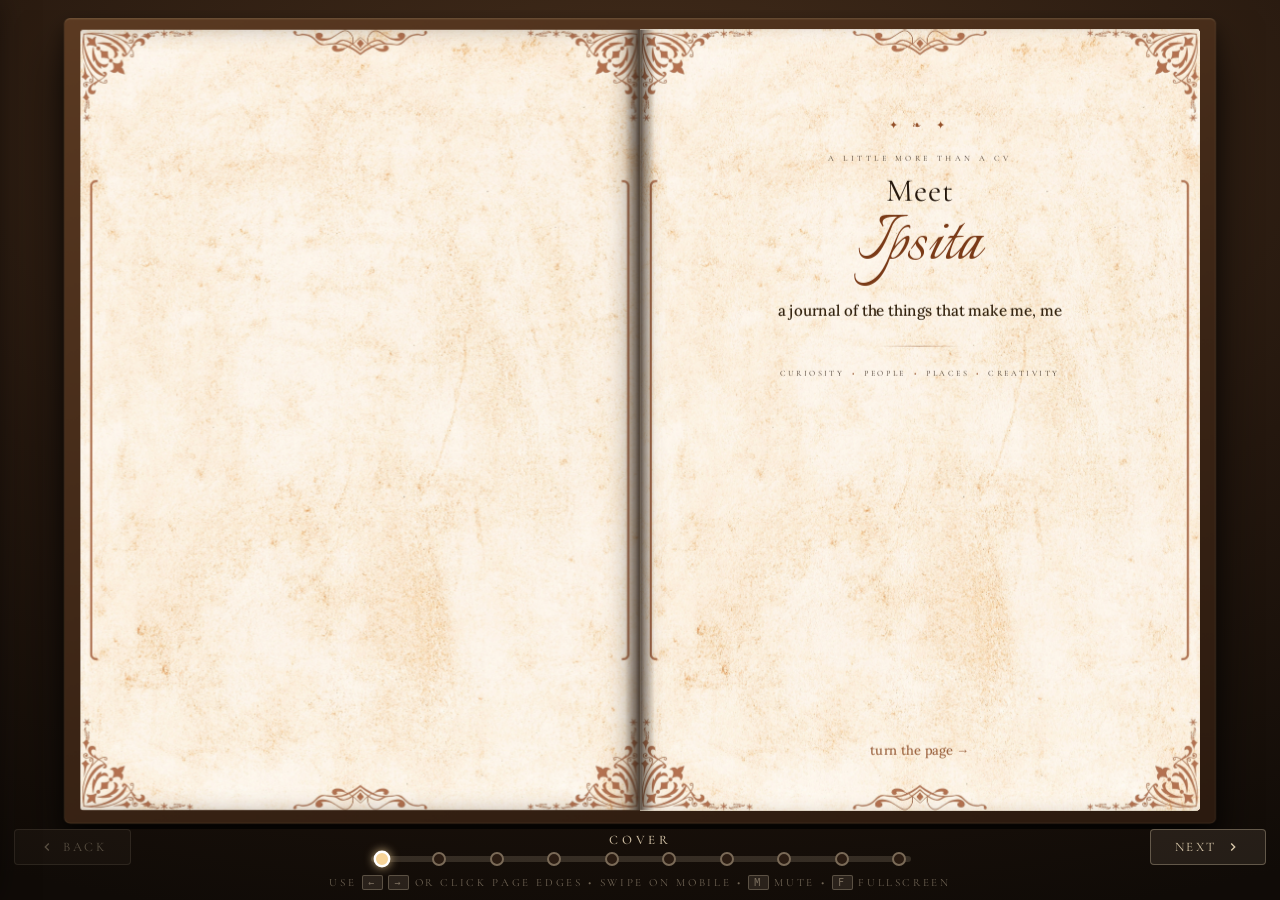
==== commit 6444436d: "Refresh journal styling, larger book, and new photo collages - Readable body font (Lora), bigger boo" ====
--- a/index.html
+++ b/index.html
@@ -10,41 +10,12 @@
   <!-- Google Fonts -->
   <link rel="preconnect" href="https://fonts.googleapis.com">
   <link rel="preconnect" href="https://fonts.gstatic.com" crossorigin>
-  <link href="https://fonts.googleapis.com/css2?family=Caveat:wght@400;500;600;700&family=Cormorant+Garamond:ital,wght@0,400;0,500;0,600;0,700;1,400;1,600&family=Italianno&display=swap" rel="stylesheet">
+  <link href="https://fonts.googleapis.com/css2?family=Lora:ital,wght@0,400;0,500;0,600;0,700;1,400&family=Cormorant+Garamond:ital,wght@0,400;0,500;0,600;0,700;1,400;1,600&family=Italianno&display=swap" rel="stylesheet">
   
   <link rel="stylesheet" href="style.css">
 </head>
 <body>
   <div id="app-root">
-
-    <!-- Top App Bar / Navigation Header -->
-    <header class="app-header">
-      <!-- Quick Action Controls -->
-      <div class="header-controls">
-        <button id="btn-toc" class="ctrl-btn" title="Table of Contents" aria-label="Table of Contents">
-          <svg class="ctrl-icon" viewBox="0 0 24 24"><path fill="currentColor" d="M3,4H21V6H3V4M3,11H21V13H3V11M3,18H21V20H3V18Z"/></svg>
-          <span class="btn-label">Contents</span>
-        </button>
-
-        <button id="btn-sound" class="ctrl-btn active" title="Toggle Sound (M)" aria-label="Toggle Sound">
-          <svg class="ctrl-icon icon-sound-on" viewBox="0 0 24 24"><path fill="currentColor" d="M14,3.23V5.29C16.89,6.15 19,8.83 19,12C19,15.17 16.89,17.85 14,18.71V20.77C18.01,19.86 21,16.28 21,12C21,7.72 18.01,4.14 14,3.23M16.5,12C16.5,10.23 15.5,8.71 14,7.97V16C15.5,15.29 16.5,13.77 16.5,12M3,9V15H7L12,20V4L7,9H3Z"/></svg>
-          <svg class="ctrl-icon icon-sound-off" viewBox="0 0 24 24"><path fill="currentColor" d="M12,4L9.91,6.09L12,8.18M4.27,3L3,4.27L7.73,9H3V15H7L12,20V13.27L16.25,17.53C15.58,18.04 14.83,18.45 14,18.7V20.77C15.38,20.45 16.63,19.82 17.68,18.96L19.73,21L21,19.73L4.27,3M19,12C19,12.82 18.83,13.61 18.53,14.32L20.07,15.86C20.66,14.69 21,13.39 21,12C21,7.72 18.01,4.14 14,3.23V5.29C16.89,6.15 19,8.83 19,12M16.5,12C16.5,10.23 15.5,8.71 14,7.97V10.18L16.45,12.63C16.5,12.43 16.5,12.21 16.5,12Z"/></svg>
-          <span class="btn-label">Sound</span>
-        </button>
-
-        <button id="btn-autoplay" class="ctrl-btn" title="Autoplay Slideshow (P)" aria-label="Toggle Autoplay">
-          <svg class="ctrl-icon icon-play" viewBox="0 0 24 24"><path fill="currentColor" d="M8,5.14V19.14L19,12.14L8,5.14Z"/></svg>
-          <svg class="ctrl-icon icon-pause" viewBox="0 0 24 24"><path fill="currentColor" d="M14,19H18V5H14M6,19H10V5H6V19Z"/></svg>
-          <span class="btn-label">Autoplay</span>
-        </button>
-
-        <button id="btn-fullscreen" class="ctrl-btn" title="Fullscreen (F)" aria-label="Toggle Fullscreen">
-          <svg class="ctrl-icon icon-fs-enter" viewBox="0 0 24 24"><path fill="currentColor" d="M5,5H10V7H7V10H5V5M14,5H19V10H17V7H14V5M17,14H19V19H14V17H17V14M10,17V19H5V14H7V17H10Z"/></svg>
-          <svg class="ctrl-icon icon-fs-exit" viewBox="0 0 24 24"><path fill="currentColor" d="M14,14H19V16H16V19H14V14M5,14H10V19H8V16H5V14M8,5H10V10H5V8H8V5M19,8V10H14V5H16V8H19Z"/></svg>
-          <span class="btn-label">Fullscreen</span>
-        </button>
-      </div>
-    </header>
 
     <!-- Main Stage / 3D Book Experience Viewport -->
     <main class="stage-container" id="stage-container">
@@ -134,7 +105,6 @@
             <!-- Front Face: Page 03 (Portrait Photo Spread) -->
             <div class="page-face face-front plate-face">
               <div class="page-inner plate-inner">
-                <div class="plate-tag">Ipsita · Portrait</div>
                 <div class="polaroid-frame polaroid-portrait polaroid-rot-1" data-photo="assets/portrait.png" data-caption="Curious by nature. Creative in thought. Driven by impact." data-note="Ipsita — Mechanical Engineering Gold Medalist (NIT Surat) & MBA Candidate (IIM Mumbai).">
                   <img src="assets/portrait.png" alt="Ipsita Portrait" class="polaroid-img portrait-img">
                   <div class="photo-expand-badge">
@@ -232,11 +202,46 @@
             <div class="page-face face-front plate-face">
               <div class="page-inner plate-inner">
                 <div class="plate-tag">Plate II · Nature</div>
-                <div class="polaroid-frame polaroid-rot-2" data-photo="assets/img2.png" data-caption="“Nature doesn't try. It simply is.”" data-note="Gir National Park safari, lioness drinking, wildlife moments, and untouched natural beauty.">
-                  <img src="assets/img2.png" alt="Plate II: Nature" class="polaroid-img">
-                  <div class="photo-expand-badge">
-                    <svg viewBox="0 0 24 24"><path fill="currentColor" d="M10,21V19H6.41L10.91,14.5L9.5,13.09L5,17.59V14H3V21H10M14.5,10.91L19,6.41V10H21V3H14V5H17.59L13.09,9.5L14.5,10.91Z"/></svg>
-                    <span>View</span>
+                <div class="creative-collage-grid">
+                  <div class="polaroid-frame polaroid-tile tile-2x2" data-photo="assets/beauty3.jpeg" data-caption="Where the cliffs meet turquoise water">
+                    <img src="assets/beauty3.jpeg" alt="Where the cliffs meet turquoise water" class="polaroid-img">
+                    <div class="photo-expand-badge"><svg viewBox="0 0 24 24"><path fill="currentColor" d="M10,21V19H6.41L10.91,14.5L9.5,13.09L5,17.59V14H3V21H10M14.5,10.91L19,6.41V10H21V3H14V5H17.59L13.09,9.5L14.5,10.91Z"/></svg></div>
+                  </div>
+                  <div class="polaroid-frame polaroid-tile tile-1x2 polaroid-rot-1" data-photo="assets/beauty.jpeg" data-caption="A wild bloom, up close">
+                    <img src="assets/beauty.jpeg" alt="A wild bloom, up close" class="polaroid-img">
+                    <div class="photo-expand-badge"><svg viewBox="0 0 24 24"><path fill="currentColor" d="M10,21V19H6.41L10.91,14.5L9.5,13.09L5,17.59V14H3V21H10M14.5,10.91L19,6.41V10H21V3H14V5H17.59L13.09,9.5L14.5,10.91Z"/></svg></div>
+                  </div>
+                  <div class="polaroid-frame polaroid-tile tile-1x1 polaroid-rot-2" data-photo="assets/beauty6.png" data-caption="A quiet drink at the waterhole">
+                    <img src="assets/beauty6.png" alt="A quiet drink at the waterhole" class="polaroid-img">
+                    <div class="photo-expand-badge"><svg viewBox="0 0 24 24"><path fill="currentColor" d="M10,21V19H6.41L10.91,14.5L9.5,13.09L5,17.59V14H3V21H10M14.5,10.91L19,6.41V10H21V3H14V5H17.59L13.09,9.5L14.5,10.91Z"/></svg></div>
+                  </div>
+                  <div class="polaroid-frame polaroid-tile tile-1x1 polaroid-rot-1" data-photo="assets/beauty7.png" data-caption="A peacock among the thicket">
+                    <img src="assets/beauty7.png" alt="A peacock among the thicket" class="polaroid-img">
+                    <div class="photo-expand-badge"><svg viewBox="0 0 24 24"><path fill="currentColor" d="M10,21V19H6.41L10.91,14.5L9.5,13.09L5,17.59V14H3V21H10M14.5,10.91L19,6.41V10H21V3H14V5H17.59L13.09,9.5L14.5,10.91Z"/></svg></div>
+                  </div>
+                  <div class="polaroid-frame polaroid-tile tile-1x1 polaroid-rot-2" data-photo="assets/beauty8.png" data-caption="Langur, mid-thought">
+                    <img src="assets/beauty8.png" alt="Langur, mid-thought" class="polaroid-img">
+                    <div class="photo-expand-badge"><svg viewBox="0 0 24 24"><path fill="currentColor" d="M10,21V19H6.41L10.91,14.5L9.5,13.09L5,17.59V14H3V21H10M14.5,10.91L19,6.41V10H21V3H14V5H17.59L13.09,9.5L14.5,10.91Z"/></svg></div>
+                  </div>
+                  <div class="polaroid-frame polaroid-tile tile-1x1 polaroid-rot-1" data-photo="assets/beauty2.png" data-caption="Queen Anne&#8217;s lace">
+                    <img src="assets/beauty2.png" alt="Queen Anne's lace" class="polaroid-img">
+                    <div class="photo-expand-badge"><svg viewBox="0 0 24 24"><path fill="currentColor" d="M10,21V19H6.41L10.91,14.5L9.5,13.09L5,17.59V14H3V21H10M14.5,10.91L19,6.41V10H21V3H14V5H17.59L13.09,9.5L14.5,10.91Z"/></svg></div>
+                  </div>
+                  <div class="polaroid-frame polaroid-tile tile-2x1 polaroid-rot-2" data-photo="assets/beauty9.jpeg" data-caption="A river through the gorge">
+                    <img src="assets/beauty9.jpeg" alt="A river through the gorge" class="polaroid-img">
+                    <div class="photo-expand-badge"><svg viewBox="0 0 24 24"><path fill="currentColor" d="M10,21V19H6.41L10.91,14.5L9.5,13.09L5,17.59V14H3V21H10M14.5,10.91L19,6.41V10H21V3H14V5H17.59L13.09,9.5L14.5,10.91Z"/></svg></div>
+                  </div>
+                  <div class="polaroid-frame polaroid-tile tile-1x2 polaroid-rot-1" data-photo="assets/beauty4.jpeg" data-caption="A flower catching the light">
+                    <img src="assets/beauty4.jpeg" alt="A flower catching the light" class="polaroid-img">
+                    <div class="photo-expand-badge"><svg viewBox="0 0 24 24"><path fill="currentColor" d="M10,21V19H6.41L10.91,14.5L9.5,13.09L5,17.59V14H3V21H10M14.5,10.91L19,6.41V10H21V3H14V5H17.59L13.09,9.5L14.5,10.91Z"/></svg></div>
+                  </div>
+                  <div class="polaroid-frame polaroid-tile tile-1x2 polaroid-rot-2" data-photo="assets/beauty5.jpeg" data-caption="Looking up through the canopy">
+                    <img src="assets/beauty5.jpeg" alt="Looking up through the canopy" class="polaroid-img">
+                    <div class="photo-expand-badge"><svg viewBox="0 0 24 24"><path fill="currentColor" d="M10,21V19H6.41L10.91,14.5L9.5,13.09L5,17.59V14H3V21H10M14.5,10.91L19,6.41V10H21V3H14V5H17.59L13.09,9.5L14.5,10.91Z"/></svg></div>
+                  </div>
+                  <div class="polaroid-frame polaroid-tile tile-2x2 polaroid-rot-1" data-photo="assets/beauty10.jpeg" data-caption="Above the clouds">
+                    <img src="assets/beauty10.jpeg" alt="Above the clouds" class="polaroid-img">
+                    <div class="photo-expand-badge"><svg viewBox="0 0 24 24"><path fill="currentColor" d="M10,21V19H6.41L10.91,14.5L9.5,13.09L5,17.59V14H3V21H10M14.5,10.91L19,6.41V10H21V3H14V5H17.59L13.09,9.5L14.5,10.91Z"/></svg></div>
                   </div>
                 </div>
                 <blockquote class="plate-quote">“Nature doesn't try. It simply is.”</blockquote>
@@ -479,11 +484,38 @@
             <div class="page-face face-front plate-face">
               <div class="page-inner plate-inner">
                 <div class="plate-tag">Plate IV · Photographs</div>
-                <div class="polaroid-frame polaroid-rot-2" data-photo="assets/img4.png" data-caption="I like keeping proof of the moments I almost walked past." data-note="Lake sunsets, twilight clouds, heart-shaped tree canopy, spring blooms, and floating feather.">
-                  <img src="assets/img4.png" alt="Plate IV: Photographs" class="polaroid-img">
-                  <div class="photo-expand-badge">
-                    <svg viewBox="0 0 24 24"><path fill="currentColor" d="M10,21V19H6.41L10.91,14.5L9.5,13.09L5,17.59V14H3V21H10M14.5,10.91L19,6.41V10H21V3H14V5H17.59L13.09,9.5L14.5,10.91Z"/></svg>
-                    <span>View</span>
+                <div class="photo-collage-grid">
+                  <div class="polaroid-frame polaroid-tile polaroid-rot-1" data-photo="assets/image-1786741096547.webp" data-caption="Sunset over the lake">
+                    <img src="assets/image-1786741096547.webp" alt="Sunset over the lake" class="polaroid-img">
+                    <div class="photo-expand-badge"><svg viewBox="0 0 24 24"><path fill="currentColor" d="M10,21V19H6.41L10.91,14.5L9.5,13.09L5,17.59V14H3V21H10M14.5,10.91L19,6.41V10H21V3H14V5H17.59L13.09,9.5L14.5,10.91Z"/></svg></div>
+                  </div>
+                  <div class="polaroid-frame polaroid-tile polaroid-rot-2" data-photo="assets/image-1786741108940.webp" data-caption="Clouds after the rain">
+                    <img src="assets/image-1786741108940.webp" alt="Clouds after the rain" class="polaroid-img">
+                    <div class="photo-expand-badge"><svg viewBox="0 0 24 24"><path fill="currentColor" d="M10,21V19H6.41L10.91,14.5L9.5,13.09L5,17.59V14H3V21H10M14.5,10.91L19,6.41V10H21V3H14V5H17.59L13.09,9.5L14.5,10.91Z"/></svg></div>
+                  </div>
+                  <div class="polaroid-frame polaroid-tile polaroid-rot-1" data-photo="assets/image-1786741114588.png" data-caption="A floating feather">
+                    <img src="assets/image-1786741114588.png" alt="A floating feather" class="polaroid-img">
+                    <div class="photo-expand-badge"><svg viewBox="0 0 24 24"><path fill="currentColor" d="M10,21V19H6.41L10.91,14.5L9.5,13.09L5,17.59V14H3V21H10M14.5,10.91L19,6.41V10H21V3H14V5H17.59L13.09,9.5L14.5,10.91Z"/></svg></div>
+                  </div>
+                  <div class="polaroid-frame polaroid-tile polaroid-rot-2" data-photo="assets/image-1786741121020.webp" data-caption="Heart in the canopy">
+                    <img src="assets/image-1786741121020.webp" alt="Heart in the canopy" class="polaroid-img">
+                    <div class="photo-expand-badge"><svg viewBox="0 0 24 24"><path fill="currentColor" d="M10,21V19H6.41L10.91,14.5L9.5,13.09L5,17.59V14H3V21H10M14.5,10.91L19,6.41V10H21V3H14V5H17.59L13.09,9.5L14.5,10.91Z"/></svg></div>
+                  </div>
+                  <div class="polaroid-frame polaroid-tile polaroid-rot-1" data-photo="assets/image-1786741130369.webp" data-caption="Plumeria in bloom">
+                    <img src="assets/image-1786741130369.webp" alt="Plumeria in bloom" class="polaroid-img">
+                    <div class="photo-expand-badge"><svg viewBox="0 0 24 24"><path fill="currentColor" d="M10,21V19H6.41L10.91,14.5L9.5,13.09L5,17.59V14H3V21H10M14.5,10.91L19,6.41V10H21V3H14V5H17.59L13.09,9.5L14.5,10.91Z"/></svg></div>
+                  </div>
+                  <div class="polaroid-frame polaroid-tile polaroid-rot-2" data-photo="assets/image-1786741146255.webp" data-caption="Temple at dusk">
+                    <img src="assets/image-1786741146255.webp" alt="Temple at dusk" class="polaroid-img">
+                    <div class="photo-expand-badge"><svg viewBox="0 0 24 24"><path fill="currentColor" d="M10,21V19H6.41L10.91,14.5L9.5,13.09L5,17.59V14H3V21H10M14.5,10.91L19,6.41V10H21V3H14V5H17.59L13.09,9.5L14.5,10.91Z"/></svg></div>
+                  </div>
+                  <div class="polaroid-frame polaroid-tile polaroid-rot-1" data-photo="assets/image-1786741153014.webp" data-caption="Spring blossoms on the street">
+                    <img src="assets/image-1786741153014.webp" alt="Spring blossoms on the street" class="polaroid-img">
+                    <div class="photo-expand-badge"><svg viewBox="0 0 24 24"><path fill="currentColor" d="M10,21V19H6.41L10.91,14.5L9.5,13.09L5,17.59V14H3V21H10M14.5,10.91L19,6.41V10H21V3H14V5H17.59L13.09,9.5L14.5,10.91Z"/></svg></div>
+                  </div>
+                  <div class="polaroid-frame polaroid-tile polaroid-rot-2" data-photo="assets/image-1786741160000.png" data-caption="Sunset at the beach">
+                    <img src="assets/image-1786741160000.png" alt="Sunset at the beach" class="polaroid-img">
+                    <div class="photo-expand-badge"><svg viewBox="0 0 24 24"><path fill="currentColor" d="M10,21V19H6.41L10.91,14.5L9.5,13.09L5,17.59V14H3V21H10M14.5,10.91L19,6.41V10H21V3H14V5H17.59L13.09,9.5L14.5,10.91Z"/></svg></div>
                   </div>
                 </div>
                 <div class="plate-script font-smaller">I like keeping proof of the moments I almost walked past.</div>
@@ -644,7 +676,7 @@
         <a href="#about" class="toc-item" data-flip="1">
           <span class="toc-num">02 – 03</span>
           <div class="toc-meta">
-            <b class="toc-name">About Me & Portrait</b>
+            <b class="toc-name">About Me</b>
             <span class="toc-desc">John Deere, AI Patent, NIT Surat, IIM Mumbai</span>
           </div>
         </a>
--- a/style.css
+++ b/style.css
@@ -20,13 +20,13 @@
   --accent-line: rgba(122, 84, 55, 0.3);
   
   --font-serif: 'Cormorant Garamond', Georgia, serif;
-  --font-hand: 'Caveat', cursive;
+  --font-hand: 'Lora', Georgia, serif;
   --font-script: 'Italianno', cursive;
-  
-  --book-width: 1320px;
-  --book-height: 920px;
-  --leaf-width: 660px;
-  --leaf-height: 920px;
+
+  --book-width: 1520px;
+  --book-height: 1060px;
+  --leaf-width: 760px;
+  --leaf-height: 1060px;
   
   --ease-page: cubic-bezier(0.44, 0.06, 0.24, 1);
   --flip-duration: 1.15s;
@@ -74,11 +74,12 @@
 }
 
 /* --------------------------------------------------------------------------
-   App Container & Header
+   App Container
    -------------------------------------------------------------------------- */
 #app-root {
   width: 100vw;
   height: 100vh;
+  height: 100dvh;
   display: flex;
   flex-direction: column;
   justify-content: space-between;
@@ -86,72 +87,8 @@
   background: var(--bg-radial);
   position: relative;
   overflow: hidden;
-  padding: 16px 20px;
-}
-
-.app-header {
-  width: 100%;
-  max-width: 1320px;
-  display: flex;
-  align-items: center;
-  justify-content: flex-end;
-  z-index: 120;
-  padding: 4px 8px;
-}
-
-.header-controls {
-  display: flex;
-  align-items: center;
-  gap: 10px;
-}
-
-.ctrl-btn {
-  display: inline-flex;
-  align-items: center;
-  gap: 7px;
-  padding: 7px 14px;
-  background: rgba(240, 222, 190, 0.08);
-  border: 1px solid rgba(240, 222, 190, 0.24);
-  border-radius: 4px;
-  color: rgba(240, 222, 190, 0.82);
-  font-size: 12px;
-  letter-spacing: 0.16em;
-  text-transform: uppercase;
-  transition: all 0.25s ease;
-}
-
-.ctrl-btn:hover {
-  background: rgba(240, 222, 190, 0.18);
-  border-color: rgba(240, 222, 190, 0.45);
-  color: #fff;
-  transform: translateY(-1px);
-}
-
-.ctrl-btn.active {
-  background: rgba(168, 102, 60, 0.35);
-  border-color: rgba(240, 222, 190, 0.5);
-  color: #ffecd2;
-}
-
-.ctrl-icon {
-  width: 15px;
-  height: 15px;
-}
-
-/* Sound Icon Toggles */
-.ctrl-btn .icon-sound-off { display: none; }
-.ctrl-btn:not(.active) .icon-sound-on { display: none; }
-.ctrl-btn:not(.active) .icon-sound-off { display: block; }
-
-/* Autoplay Icon Toggles */
-.ctrl-btn .icon-pause { display: none; }
-.ctrl-btn.playing .icon-play { display: none; }
-.ctrl-btn.playing .icon-pause { display: block; }
-
-/* Fullscreen Icon Toggles */
-.ctrl-btn .icon-fs-exit { display: none; }
-:fullscreen .ctrl-btn .icon-fs-enter { display: none; }
-:fullscreen .ctrl-btn .icon-fs-exit { display: block; }
+  padding: 10px 14px;
+}
 
 /* --------------------------------------------------------------------------
    Stage & 3D Flipbook Core
@@ -159,6 +96,9 @@
 .stage-container {
   flex: 1;
   width: 100%;
+  height: 100%;
+  min-height: 0;
+  min-width: 0;
   display: flex;
   align-items: center;
   justify-content: center;
@@ -166,11 +106,13 @@
   perspective: 2600px;
   perspective-origin: 50% 48%;
   z-index: 10;
+  overflow: hidden;
 }
 
 .book-scaler {
   width: var(--book-width);
   height: var(--book-height);
+  flex: none;
   position: relative;
   transform-origin: center center;
   transition: transform 0.2s ease-out;
@@ -540,14 +482,9 @@
   color: var(--ink-primary);
 }
 
-.polaroid-portrait {
-  width: 370px;
-  padding: 12px 12px 36px;
-}
-
 .portrait-img {
   width: 100%;
-  max-height: 480px;
+  max-height: 600px;
   object-fit: cover;
   border-radius: 1px;
 }
@@ -597,7 +534,7 @@
 
 .polaroid-frame {
   margin-top: 20px;
-  width: 416px;
+  width: 500px;
   padding: 12px 12px 34px;
   background: rgba(255, 252, 244, 0.88);
   box-shadow: 0 10px 24px rgba(60, 40, 25, 0.35),
@@ -623,6 +560,61 @@
   border-radius: 1px;
   mix-blend-mode: multiply;
 }
+
+/* Multi-photo collage grid (Plate IV) */
+.photo-collage-grid {
+  margin-top: 20px;
+  width: 380px;
+  max-width: 100%;
+  display: grid;
+  grid-template-columns: repeat(2, 1fr);
+  gap: 12px;
+}
+
+.polaroid-tile {
+  width: 100%;
+  margin-top: 0;
+  padding: 6px 6px 6px;
+}
+
+.polaroid-tile:hover {
+  z-index: 5;
+}
+
+.polaroid-tile .polaroid-img {
+  aspect-ratio: 1 / 1;
+  object-fit: cover;
+  mix-blend-mode: normal;
+}
+
+/* Creative mosaic collage grid, variable tile sizes (Plate II) */
+.creative-collage-grid {
+  margin-top: 20px;
+  width: 620px;
+  max-width: 100%;
+  display: grid;
+  grid-template-columns: repeat(4, 1fr);
+  grid-auto-rows: 145px;
+  grid-auto-flow: dense;
+  gap: 14px;
+}
+
+.creative-collage-grid .polaroid-tile {
+  height: 100%;
+}
+
+.creative-collage-grid .polaroid-tile .polaroid-img {
+  width: 100%;
+  height: 100%;
+  aspect-ratio: auto;
+  object-fit: cover;
+  mix-blend-mode: normal;
+}
+
+.tile-2x2 { grid-column: span 2; grid-row: span 2; }
+.tile-2x1 { grid-column: span 2; grid-row: span 1; }
+.tile-1x2 { grid-column: span 1; grid-row: span 2; }
+.tile-1x1 { grid-column: span 1; grid-row: span 1; }
 
 .photo-expand-badge {
   position: absolute;
@@ -1379,22 +1371,10 @@
    Responsive Layout & Breakpoints
    -------------------------------------------------------------------------- */
 @media (max-width: 900px) {
-  .app-header {
-    padding: 2px 4px;
-  }
-  
   .brand-subtitle {
     display: none;
   }
-  
-  .btn-label {
-    display: none;
-  }
-  
-  .ctrl-btn {
-    padding: 7px 9px;
-  }
-  
+
   .footer-shortcuts-hint {
     display: none;
   }
@@ -1414,7 +1394,7 @@
     height: auto !important;
   }
   
-  .app-header, .app-footer, .toc-drawer, .toc-backdrop, .turn-click-zone, .book-spine, .book-cover-back {
+  .app-footer, .toc-drawer, .toc-backdrop, .turn-click-zone, .book-spine, .book-cover-back {
     display: none !important;
   }
   
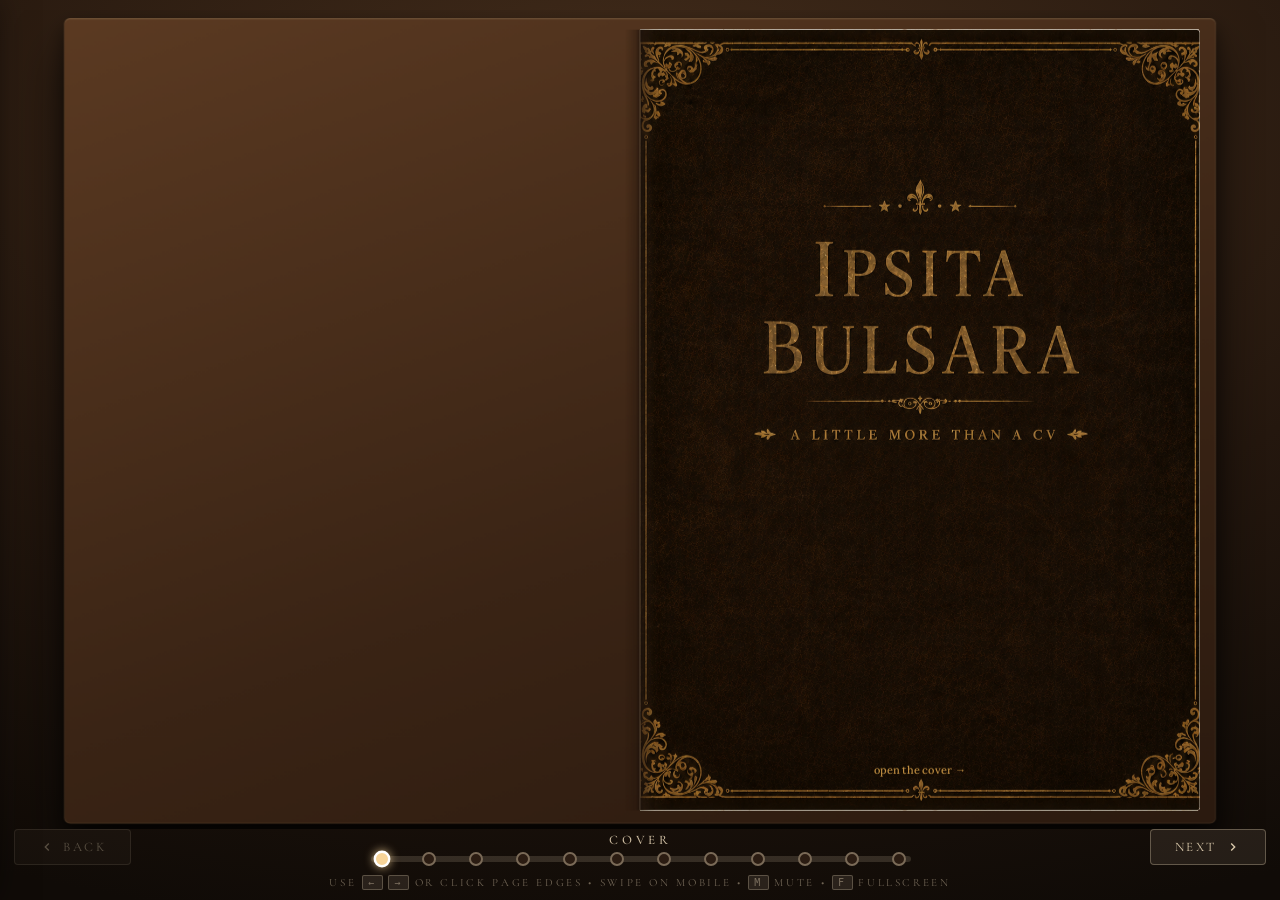
==== commit 864a21d0: "Add front/back outer covers, Ex Libris page, and contact info - Add outer leather front cover (custo" ====
--- a/index.html
+++ b/index.html
@@ -3,7 +3,7 @@
 <head>
   <meta charset="UTF-8">
   <meta name="viewport" content="width=device-width, initial-scale=1.0, maximum-scale=1.0, user-scalable=no">
-  <title>Ipsita — A Creative CV, Kept as a Journal</title>
+  <title>Ipsita Bulsara — A Creative CV, Kept as a Journal</title>
   <meta name="description" content="A creative journal-style CV: A record of curiosity, people, places, and creativity.">
   <meta name="theme-color" content="#1d140d">
 
@@ -12,7 +12,7 @@
   <link rel="preconnect" href="https://fonts.gstatic.com" crossorigin>
   <link href="https://fonts.googleapis.com/css2?family=Lora:ital,wght@0,400;0,500;0,600;0,700;1,400&family=Cormorant+Garamond:ital,wght@0,400;0,500;0,600;0,700;1,400;1,600&family=Italianno&display=swap" rel="stylesheet">
   
-  <link rel="stylesheet" href="style.css">
+  <link rel="stylesheet" href="style.css?v=20260815-2">
 </head>
 <body>
   <div id="app-root">
@@ -38,10 +38,34 @@
           <div class="turn-click-zone right-zone" id="zone-next" title="Next Page (→)" aria-label="Next Page"></div>
 
           <!-- ============================================== -->
-          <!-- LEAF 0 : COVER (Front) / P02 ABOUT ME (Back) -->
+          <!-- LEAF 0 : OUTER COVER (Front) / Ex Libris Bookplate (Back) -->
           <!-- ============================================== -->
           <div class="leaf leaf-0" id="leaf-0">
-            <!-- Front Face: Book Cover (Page 01) -->
+            <!-- Front Face: Outer Leather Cover -->
+            <div class="page-face face-front outer-cover-page">
+              <div class="page-inner outer-cover-inner">
+                <div class="outer-cover-prompt">open the cover →</div>
+              </div>
+              <div class="page-shadow"></div>
+            </div>
+
+            <!-- Back Face: Ex Libris Bookplate -->
+            <div class="page-face face-back">
+              <div class="page-inner exlibris-inner">
+                <div class="journal-flourish">✦ ❧ ✦</div>
+                <div class="exlibris-label">Ex Libris</div>
+                <div class="exlibris-name">Ipsita Bulsara</div>
+                <div class="exlibris-tagline">a journal of the things that make me, me</div>
+              </div>
+              <div class="page-shadow"></div>
+            </div>
+          </div>
+
+          <!-- ============================================== -->
+          <!-- LEAF 1 : TITLE PAGE (Front) / P02 ABOUT ME (Back) -->
+          <!-- ============================================== -->
+          <div class="leaf leaf-1" id="leaf-1">
+            <!-- Front Face: Title Page (Page 01) -->
             <div class="page-face face-front cover-page">
               <div class="page-inner cover-inner">
                 <div class="journal-flourish">✦ ❧ ✦</div>
@@ -49,6 +73,7 @@
                 <h1 class="cover-title">
                   Meet<br>
                   <span class="cover-name">Ipsita</span>
+                  <span class="cover-surname">Bulsara</span>
                 </h1>
                 <p class="cover-tagline">a journal of the things that make me, me</p>
                 <div class="cover-divider"></div>
@@ -71,25 +96,12 @@
                   <h2 class="page-headline">About Me</h2>
                 </div>
 
-                <div class="about-hero-quote">
-                  “Curious by nature. Creative in thought. Driven by impact.”
-                </div>
-
-                <div class="about-cards-list">
-                  <div class="about-card-item">
-                    <b class="about-card-title">From Engineering to Innovation</b>
-                    <p class="about-card-text">My journey has taken me from <strong>engineering machines at John Deere</strong> to exploring <strong>AI, automation and innovation</strong>, including contributing to a <strong>patent</strong>.</p>
-                  </div>
-
-                  <div class="about-card-item">
-                    <b class="about-card-title">Gold Medalist & MBA Candidate</b>
-                    <p class="about-card-text">A <strong>Mechanical Engineering Gold Medalist from NIT Surat</strong>, now pursuing my <strong>MBA at IIM Mumbai</strong>, I enjoy stepping into unfamiliar spaces, learning quickly and turning ideas into action.</p>
-                  </div>
-
-                  <div class="about-card-item">
-                    <b class="about-card-title">What Drives Me Most</b>
-                    <p class="about-card-text">What drives me most is <strong>creating meaningful impact</strong> — for people, businesses and the world around them.</p>
-                  </div>
+                <div class="about-content-center">
+                  <div class="about-hero-quote">
+                    “Curious by nature. Creative in thought. Driven by impact.”
+                  </div>
+
+                  <p class="about-card-text about-single-paragraph">My path began <strong>engineering machines at John Deere</strong> — exploring <strong>AI and automation</strong>, and even contributing to a <strong>patent</strong> — before my curiosity pulled me toward <strong>strategy and business</strong>. A <strong>Mechanical Engineering Gold Medalist from NIT Surat</strong>, I'm now an <strong>MBA candidate at IIM Mumbai</strong>. What drives me most is <strong>creating meaningful impact</strong> — for people, businesses and the world around them.</p>
                 </div>
 
                 <div class="page-footer-num">— 2 —</div>
@@ -99,13 +111,13 @@
           </div>
 
           <!-- ============================================== -->
-          <!-- LEAF 1 : P03 PORTRAIT / P04 WHAT PULLS ME IN -->
-          <!-- ============================================== -->
-          <div class="leaf leaf-1" id="leaf-1">
+          <!-- LEAF 2 : P03 PORTRAIT / P04 WHAT PULLS ME IN -->
+          <!-- ============================================== -->
+          <div class="leaf leaf-2" id="leaf-2">
             <!-- Front Face: Page 03 (Portrait Photo Spread) -->
             <div class="page-face face-front plate-face">
               <div class="page-inner plate-inner">
-                <div class="polaroid-frame polaroid-portrait polaroid-rot-1" data-photo="assets/portrait.png" data-caption="Curious by nature. Creative in thought. Driven by impact." data-note="Ipsita — Mechanical Engineering Gold Medalist (NIT Surat) & MBA Candidate (IIM Mumbai).">
+                <div class="polaroid-frame polaroid-portrait polaroid-rot-1" data-photo="assets/portrait.png" data-caption="Curious by nature. Creative in thought. Driven by impact." data-note="Ipsita Bulsara — Mechanical Engineering Gold Medalist (NIT Surat) & MBA Candidate (IIM Mumbai).">
                   <img src="assets/portrait.png" alt="Ipsita Portrait" class="polaroid-img portrait-img">
                   <div class="photo-expand-badge">
                     <svg viewBox="0 0 24 24"><path fill="currentColor" d="M10,21V19H6.41L10.91,14.5L9.5,13.09L5,17.59V14H3V21H10M14.5,10.91L19,6.41V10H21V3H14V5H17.59L13.09,9.5L14.5,10.91Z"/></svg>
@@ -152,9 +164,9 @@
           </div>
 
           <!-- ============================================== -->
-          <!-- LEAF 2 : PLATE I (Places) / P06 BEAUTY -->
-          <!-- ============================================== -->
-          <div class="leaf leaf-2" id="leaf-2">
+          <!-- LEAF 3 : PLATE I (Places) / P06 BEAUTY -->
+          <!-- ============================================== -->
+          <div class="leaf leaf-3" id="leaf-3">
             <!-- Front Face: Page 05 (Plate I - Places) -->
             <div class="page-face face-front plate-face">
               <div class="page-inner plate-inner">
@@ -195,9 +207,9 @@
           </div>
 
           <!-- ============================================== -->
-          <!-- LEAF 3 : PLATE II (Nature) / P08 BRAND -->
-          <!-- ============================================== -->
-          <div class="leaf leaf-3" id="leaf-3">
+          <!-- LEAF 4 : PLATE II (Nature) / P08 BRAND -->
+          <!-- ============================================== -->
+          <div class="leaf leaf-4" id="leaf-4">
             <!-- Front Face: Page 07 (Plate II - Nature) -->
             <div class="page-face face-front plate-face">
               <div class="page-inner plate-inner">
@@ -281,9 +293,9 @@
           </div>
 
           <!-- ============================================== -->
-          <!-- LEAF 4 : P09 STRENGTHS / P10 GROWTH I -->
-          <!-- ============================================== -->
-          <div class="leaf leaf-4" id="leaf-4">
+          <!-- LEAF 5 : P09 STRENGTHS / P10 GROWTH I -->
+          <!-- ============================================== -->
+          <div class="leaf leaf-5" id="leaf-5">
             <!-- Front Face: Page 09 (My strengths) -->
             <div class="page-face face-front">
               <div class="page-inner">
@@ -372,9 +384,9 @@
           </div>
 
           <!-- ============================================== -->
-          <!-- LEAF 5 : P11 GROWTH II / P12 THE UNFAMILIAR -->
-          <!-- ============================================== -->
-          <div class="leaf leaf-5" id="leaf-5">
+          <!-- LEAF 6 : P11 GROWTH II / P12 THE UNFAMILIAR -->
+          <!-- ============================================== -->
+          <div class="leaf leaf-6" id="leaf-6">
             <!-- Front Face: Page 11 (My growth edges, continued) -->
             <div class="page-face face-front">
               <div class="page-inner">
@@ -436,9 +448,9 @@
           </div>
 
           <!-- ============================================== -->
-          <!-- LEAF 6 : PLATE III (Unfamiliar) / P14 MOMENTS -->
-          <!-- ============================================== -->
-          <div class="leaf leaf-6" id="leaf-6">
+          <!-- LEAF 7 : PLATE III (Unfamiliar) / P14 MOMENTS -->
+          <!-- ============================================== -->
+          <div class="leaf leaf-7" id="leaf-7">
             <!-- Front Face: Page 13 (Plate III - The unfamiliar) -->
             <div class="page-face face-front plate-face">
               <div class="page-inner plate-inner">
@@ -477,9 +489,9 @@
           </div>
 
           <!-- ============================================== -->
-          <!-- LEAF 7 : PLATE IV (Photographs) / P16 MAKING -->
-          <!-- ============================================== -->
-          <div class="leaf leaf-7" id="leaf-7">
+          <!-- LEAF 8 : PLATE IV (Photographs) / P16 MAKING -->
+          <!-- ============================================== -->
+          <div class="leaf leaf-8" id="leaf-8">
             <!-- Front Face: Page 15 (Plate IV - Photographs) -->
             <div class="page-face face-front plate-face">
               <div class="page-inner plate-inner">
@@ -534,10 +546,10 @@
 
                 <div class="essay-body">
                   <p class="essay-quote">Creating something out of nothing.</p>
-                  <p class="essay-p">There is a feeling I chase: the moment a blank page stops being blank.</p>
-                  <p class="essay-p">Sometimes it becomes a sketch. Sometimes a photograph. Sometimes an idea that didn't exist five minutes ago.</p>
+                  <p class="essay-p">There is a feeling I chase: the moment a blank canvas stops being blank.</p>
+                  <p class="essay-p">A hummingbird in watercolor. A vase of flowers. A waterfall painted from a photo I took on a trek. A bottle hand-painted just because it needed some colour. Some days it's paint, other days it's just pencil and paper.</p>
                   <p class="essay-p">The medium changes. The instinct doesn't.</p>
-                  <p class="essay-p">I also love noticing details — light, colour, texture, expressions, the tiny things other people walk past. Looking closely is part of how I create.</p>
+                  <p class="essay-p">I'm not classically trained — I paint and sketch for the pause it forces me to take, and because a piece rarely turns out the way I first imagined it. That gap is usually the best part.</p>
                 </div>
 
                 <div class="page-footer-num">— 16 —</div>
@@ -547,9 +559,9 @@
           </div>
 
           <!-- ============================================== -->
-          <!-- LEAF 8 : PLATE V (Making) / P18 FIN (Back Cover) -->
-          <!-- ============================================== -->
-          <div class="leaf leaf-8" id="leaf-8">
+          <!-- LEAF 9 : PLATE V (Making) / P18 FIN (Back Cover) -->
+          <!-- ============================================== -->
+          <div class="leaf leaf-9" id="leaf-9">
             <!-- Front Face: Page 17 (Plate V - Making) -->
             <div class="page-face face-front plate-face">
               <div class="page-inner plate-inner">
@@ -583,7 +595,7 @@
                     <span class="closing-like-it">I like it that way.</span>
                   </div>
                   
-                  <div class="closing-signature">— Ipsita</div>
+                  <div class="closing-signature">— Ipsita Bulsara</div>
                 </div>
 
                 <div class="closing-pillars">
@@ -598,11 +610,38 @@
                   <span class="seal-letter">I</span>
                 </div>
 
+                <div class="closing-linkedin">
+                  Would love to connect with you on <a href="https://www.linkedin.com/in/ipsita-bulsara" target="_blank" rel="noopener">LinkedIn</a>
+                </div>
+                <div class="closing-email">
+                  <a href="mailto:bulsaraipsita@gmail.com">bulsaraipsita@gmail.com</a>
+                </div>
+
                 <div class="closing-footer-box">
-                  <div class="closing-byline">Written and assembled by Ipsita</div>
+                  <div class="closing-byline">Written and assembled by Ipsita Bulsara</div>
                   <div class="page-footer-num">— 18 —</div>
                 </div>
               </div>
+              <div class="page-shadow"></div>
+            </div>
+          </div>
+
+          <!-- ============================================== -->
+          <!-- LEAF 10 : Closing Endpaper (Front) / OUTER BACK COVER (Back) -->
+          <!-- ============================================== -->
+          <div class="leaf leaf-10" id="leaf-10">
+            <!-- Front Face: Closing Endpaper -->
+            <div class="page-face face-front">
+              <div class="page-inner exlibris-inner">
+                <div class="journal-flourish">✦ ❧ ✦</div>
+                <div class="closing-endpaper-text">Thank you for reading</div>
+              </div>
+              <div class="page-shadow"></div>
+            </div>
+
+            <!-- Back Face: Outer Leather Back Cover -->
+            <div class="page-face face-back outer-back-cover-page">
+              <div class="page-inner outer-back-cover-inner"></div>
               <div class="page-shadow"></div>
             </div>
           </div>
@@ -626,17 +665,19 @@
           
           <div class="timeline-track" id="timeline-track">
             <div class="timeline-progress" id="timeline-progress"></div>
-            <!-- Interactive page node dots for 9 leaves -->
+            <!-- Interactive page node dots for 11 leaves -->
             <button class="time-node active" data-flip="0" title="Cover"></button>
-            <button class="time-node" data-flip="1" title="Pages 2 – 3: About Me & Portrait"></button>
-            <button class="time-node" data-flip="2" title="Pages 4 – 5: What pulls me in & Plate I"></button>
-            <button class="time-node" data-flip="3" title="Pages 6 – 7: Beauty & Plate II"></button>
-            <button class="time-node" data-flip="4" title="Pages 8 – 9: Brand & Strengths"></button>
-            <button class="time-node" data-flip="5" title="Pages 10 – 11: Growth Edges"></button>
-            <button class="time-node" data-flip="6" title="Pages 12 – 13: The Unfamiliar & Plate III"></button>
-            <button class="time-node" data-flip="7" title="Pages 14 – 15: Moments & Plate IV"></button>
-            <button class="time-node" data-flip="8" title="Pages 16 – 17: Making & Plate V"></button>
-            <button class="time-node" data-flip="9" title="Page 18: Fin."></button>
+            <button class="time-node" data-flip="1" title="Title Page"></button>
+            <button class="time-node" data-flip="2" title="Pages 2 – 3: About Me & Portrait"></button>
+            <button class="time-node" data-flip="3" title="Pages 4 – 5: What pulls me in & Plate I"></button>
+            <button class="time-node" data-flip="4" title="Pages 6 – 7: Beauty & Plate II"></button>
+            <button class="time-node" data-flip="5" title="Pages 8 – 9: Brand & Strengths"></button>
+            <button class="time-node" data-flip="6" title="Pages 10 – 11: Growth Edges"></button>
+            <button class="time-node" data-flip="7" title="Pages 12 – 13: The Unfamiliar & Plate III"></button>
+            <button class="time-node" data-flip="8" title="Pages 14 – 15: Moments & Plate IV"></button>
+            <button class="time-node" data-flip="9" title="Pages 16 – 17: Making & Plate V"></button>
+            <button class="time-node" data-flip="10" title="Page 18: Fin."></button>
+            <button class="time-node" data-flip="11" title="Back Cover"></button>
           </div>
         </div>
 
@@ -666,14 +707,22 @@
 
       <nav class="toc-list" id="toc-list">
         <a href="#cover" class="toc-item active" data-flip="0">
+          <span class="toc-num">00</span>
+          <div class="toc-meta">
+            <b class="toc-name">Cover</b>
+            <span class="toc-desc">The outer leather cover</span>
+          </div>
+        </a>
+
+        <a href="#title" class="toc-item" data-flip="1">
           <span class="toc-num">01</span>
           <div class="toc-meta">
-            <b class="toc-name">Cover</b>
-            <span class="toc-desc">Meet Ipsita — A Little More Than a CV</span>
-          </div>
-        </a>
-
-        <a href="#about" class="toc-item" data-flip="1">
+            <b class="toc-name">Title Page</b>
+            <span class="toc-desc">Meet Ipsita Bulsara — A Little More Than a CV</span>
+          </div>
+        </a>
+
+        <a href="#about" class="toc-item" data-flip="2">
           <span class="toc-num">02 – 03</span>
           <div class="toc-meta">
             <b class="toc-name">About Me</b>
@@ -681,7 +730,7 @@
           </div>
         </a>
 
-        <a href="#pulls" class="toc-item" data-flip="2">
+        <a href="#pulls" class="toc-item" data-flip="3">
           <span class="toc-num">04 – 05</span>
           <div class="toc-meta">
             <b class="toc-name">What pulls me in</b>
@@ -689,7 +738,7 @@
           </div>
         </a>
 
-        <a href="#beauty" class="toc-item" data-flip="3">
+        <a href="#beauty" class="toc-item" data-flip="4">
           <span class="toc-num">06 – 07</span>
           <div class="toc-meta">
             <b class="toc-name">What beauty means to me</b>
@@ -697,7 +746,7 @@
           </div>
         </a>
 
-        <a href="#brand" class="toc-item" data-flip="4">
+        <a href="#brand" class="toc-item" data-flip="5">
           <span class="toc-num">08 – 09</span>
           <div class="toc-meta">
             <b class="toc-name">Brand & Strengths</b>
@@ -705,7 +754,7 @@
           </div>
         </a>
 
-        <a href="#growth" class="toc-item" data-flip="5">
+        <a href="#growth" class="toc-item" data-flip="6">
           <span class="toc-num">10 – 11</span>
           <div class="toc-meta">
             <b class="toc-name">My growth edges</b>
@@ -713,7 +762,7 @@
           </div>
         </a>
 
-        <a href="#unfamiliar" class="toc-item" data-flip="6">
+        <a href="#unfamiliar" class="toc-item" data-flip="7">
           <span class="toc-num">12 – 13</span>
           <div class="toc-meta">
             <b class="toc-name">Say yes to the unfamiliar</b>
@@ -721,7 +770,7 @@
           </div>
         </a>
 
-        <a href="#moments" class="toc-item" data-flip="7">
+        <a href="#moments" class="toc-item" data-flip="8">
           <span class="toc-num">14 – 15</span>
           <div class="toc-meta">
             <b class="toc-name">Catch the moment & Photography</b>
@@ -729,7 +778,7 @@
           </div>
         </a>
 
-        <a href="#making" class="toc-item" data-flip="8">
+        <a href="#making" class="toc-item" data-flip="9">
           <span class="toc-num">16 – 17</span>
           <div class="toc-meta">
             <b class="toc-name">I like making things</b>
@@ -737,11 +786,19 @@
           </div>
         </a>
 
-        <a href="#fin" class="toc-item" data-flip="9">
+        <a href="#fin" class="toc-item" data-flip="10">
           <span class="toc-num">18</span>
           <div class="toc-meta">
             <b class="toc-name">Fin.</b>
             <span class="toc-desc">The last page & personal seal</span>
+          </div>
+        </a>
+
+        <a href="#back-cover" class="toc-item" data-flip="11">
+          <span class="toc-num">19</span>
+          <div class="toc-meta">
+            <b class="toc-name">Back Cover</b>
+            <span class="toc-desc">The outer leather back cover</span>
           </div>
         </a>
       </nav>
@@ -767,6 +824,6 @@
   </div>
 
   <!-- App Script -->
-  <script src="app.js"></script>
+  <script src="app.js?v=20260815-2"></script>
 </body>
 </html>
--- a/style.css
+++ b/style.css
@@ -155,12 +155,24 @@
   left: 0;
   box-shadow: inset -22px 0 38px -16px rgba(40, 26, 15, 0.7);
   border-radius: 4px 0 0 4px;
+  transition: opacity 0.3s ease;
+}
+
+/* At the outer cover, hide the blank left page so the cover reads as a single closed surface */
+.book-case.at-cover .left-underlay {
+  opacity: 0;
 }
 
 .right-underlay {
   right: 0;
   box-shadow: inset 22px 0 38px -16px rgba(40, 26, 15, 0.7);
   border-radius: 0 4px 4px 0;
+  transition: opacity 0.3s ease;
+}
+
+/* At the outer back cover, hide the blank right page */
+.book-case.at-back-cover .right-underlay {
+  opacity: 0;
 }
 
 /* Realistic Spine Shadowing */
@@ -197,7 +209,7 @@
 .turn-click-zone {
   position: absolute;
   top: 0;
-  width: 50%;
+  width: 64px;
   height: 100%;
   z-index: 80;
   cursor: pointer;
@@ -345,7 +357,90 @@
 }
 
 /* --------------------------------------------------------------------------
-   PAGE 01: COVER PAGE
+   PAGE 00: OUTER COVER (leather, shown before opening the book)
+   -------------------------------------------------------------------------- */
+.outer-cover-page {
+  background: url('assets/cover-new.webp?v=20260815-3') center/cover no-repeat;
+}
+
+.outer-cover-inner {
+  padding: 0 74px;
+  align-items: center;
+  justify-content: flex-end;
+  text-align: center;
+}
+
+.outer-cover-prompt {
+  margin-bottom: 46px;
+  font-size: 15px;
+  font-weight: 500;
+  color: rgba(200, 149, 68, 0.95);
+  text-shadow: 0 1px 6px rgba(0, 0, 0, 0.4);
+  animation: promptPulse 2.4s ease-in-out infinite;
+}
+
+/* --------------------------------------------------------------------------
+   PAGE 00 (Back): EX LIBRIS BOOKPLATE
+   -------------------------------------------------------------------------- */
+.exlibris-inner {
+  align-items: center;
+  justify-content: center;
+  text-align: center;
+}
+
+.exlibris-label {
+  margin-top: 22px;
+  font-family: var(--font-serif);
+  font-style: italic;
+  font-size: 15px;
+  letter-spacing: 0.38em;
+  text-transform: uppercase;
+  color: var(--accent-rust);
+}
+
+.exlibris-name {
+  margin-top: 18px;
+  font-family: var(--font-script);
+  font-size: 60px;
+  line-height: 1.05;
+  color: var(--accent-terra);
+}
+
+.exlibris-tagline {
+  margin-top: 22px;
+  font-family: var(--font-serif);
+  font-size: 14px;
+  letter-spacing: 0.08em;
+  font-style: italic;
+  color: var(--ink-muted);
+}
+
+/* --------------------------------------------------------------------------
+   PAGE 19 (Front): CLOSING ENDPAPER
+   -------------------------------------------------------------------------- */
+.closing-endpaper-text {
+  margin-top: 22px;
+  font-family: var(--font-serif);
+  font-style: italic;
+  font-size: 18px;
+  letter-spacing: 0.06em;
+  color: var(--ink-muted);
+}
+
+/* --------------------------------------------------------------------------
+   PAGE 19 (Back): OUTER LEATHER BACK COVER
+   -------------------------------------------------------------------------- */
+.outer-back-cover-page {
+  background: url('assets/back-cover.png?v=20260815-1') center/cover no-repeat;
+}
+
+.outer-back-cover-inner {
+  align-items: center;
+  justify-content: center;
+}
+
+/* --------------------------------------------------------------------------
+   PAGE 01: TITLE PAGE
    -------------------------------------------------------------------------- */
 .cover-inner {
   padding: 120px 74px 70px;
@@ -388,6 +483,16 @@
   color: var(--accent-terra);
 }
 
+.cover-surname {
+  display: block;
+  margin-top: 6px;
+  font-family: var(--font-serif);
+  font-size: 22px;
+  letter-spacing: 0.32em;
+  text-transform: uppercase;
+  color: var(--ink-muted);
+}
+
 .cover-tagline {
   margin: 26px 0 0;
   font-weight: 500;
@@ -436,15 +541,22 @@
 /* --------------------------------------------------------------------------
    PAGE 02 & 03: ABOUT ME & PORTRAIT
    -------------------------------------------------------------------------- */
+.about-content-center {
+  display: flex;
+  flex-direction: column;
+  justify-content: flex-start;
+}
+
 .about-hero-quote {
   margin: 22px 0 0;
   font-family: var(--font-serif);
   font-style: italic;
-  font-size: 21px;
-  line-height: 1.45;
+  font-size: 25px;
+  line-height: 1.6;
   color: var(--accent-terra);
   border-left: 3px solid rgba(141, 79, 40, 0.45);
-  padding-left: 16px;
+  padding-left: 20px;
+  text-align: justify;
 }
 
 .about-cards-list {
@@ -480,6 +592,13 @@
 
 .about-card-text strong {
   color: var(--ink-primary);
+}
+
+.about-single-paragraph {
+  margin-top: 46px;
+  font-size: 23px;
+  line-height: 2.1;
+  text-align: justify;
 }
 
 .portrait-img {
@@ -971,6 +1090,24 @@
   font-size: 40px;
   line-height: 1;
   color: rgba(141, 79, 40, 0.88);
+}
+
+.closing-linkedin {
+  position: relative;
+  z-index: 90;
+  margin-top: 18px;
+  font-family: var(--font-serif);
+  font-size: 12px;
+  letter-spacing: 0.1em;
+}
+
+.closing-email {
+  position: relative;
+  z-index: 90;
+  margin-top: 6px;
+  font-family: var(--font-serif);
+  font-size: 12px;
+  letter-spacing: 0.1em;
 }
 
 .closing-footer-box {
